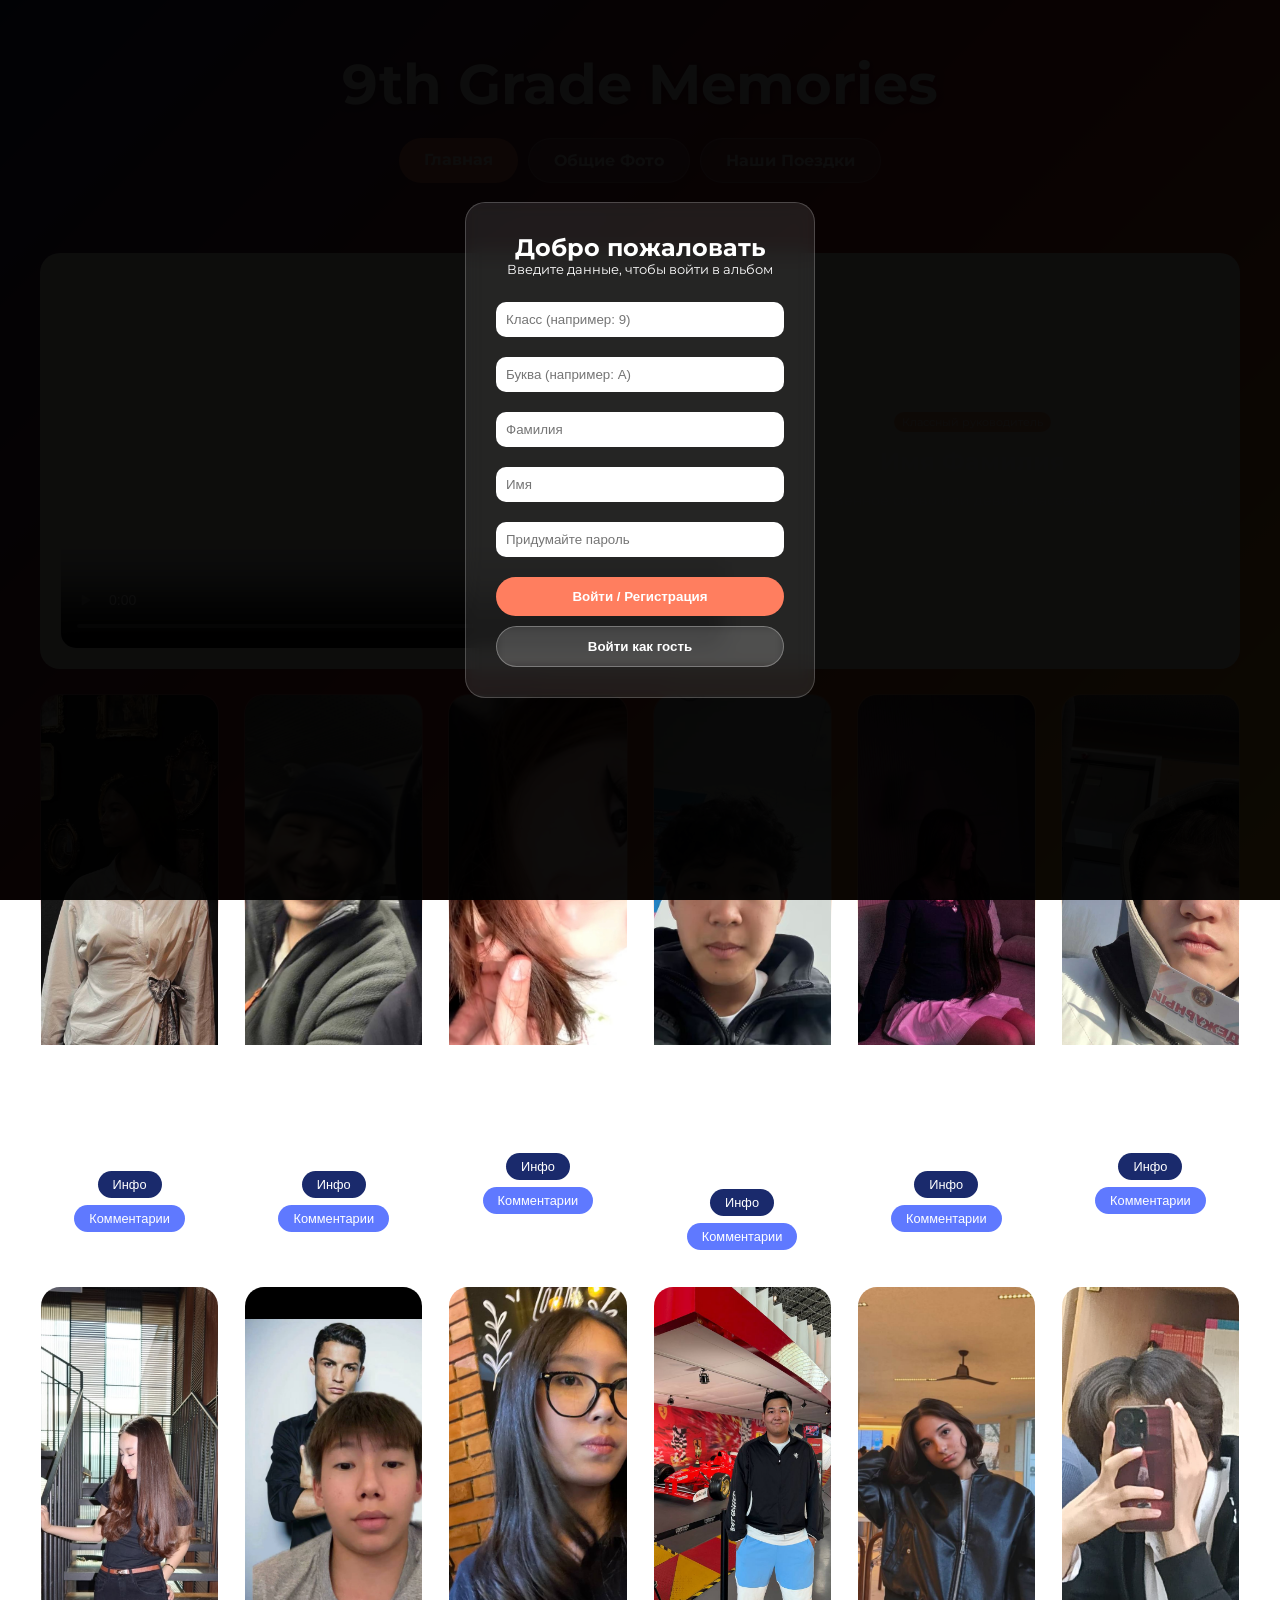
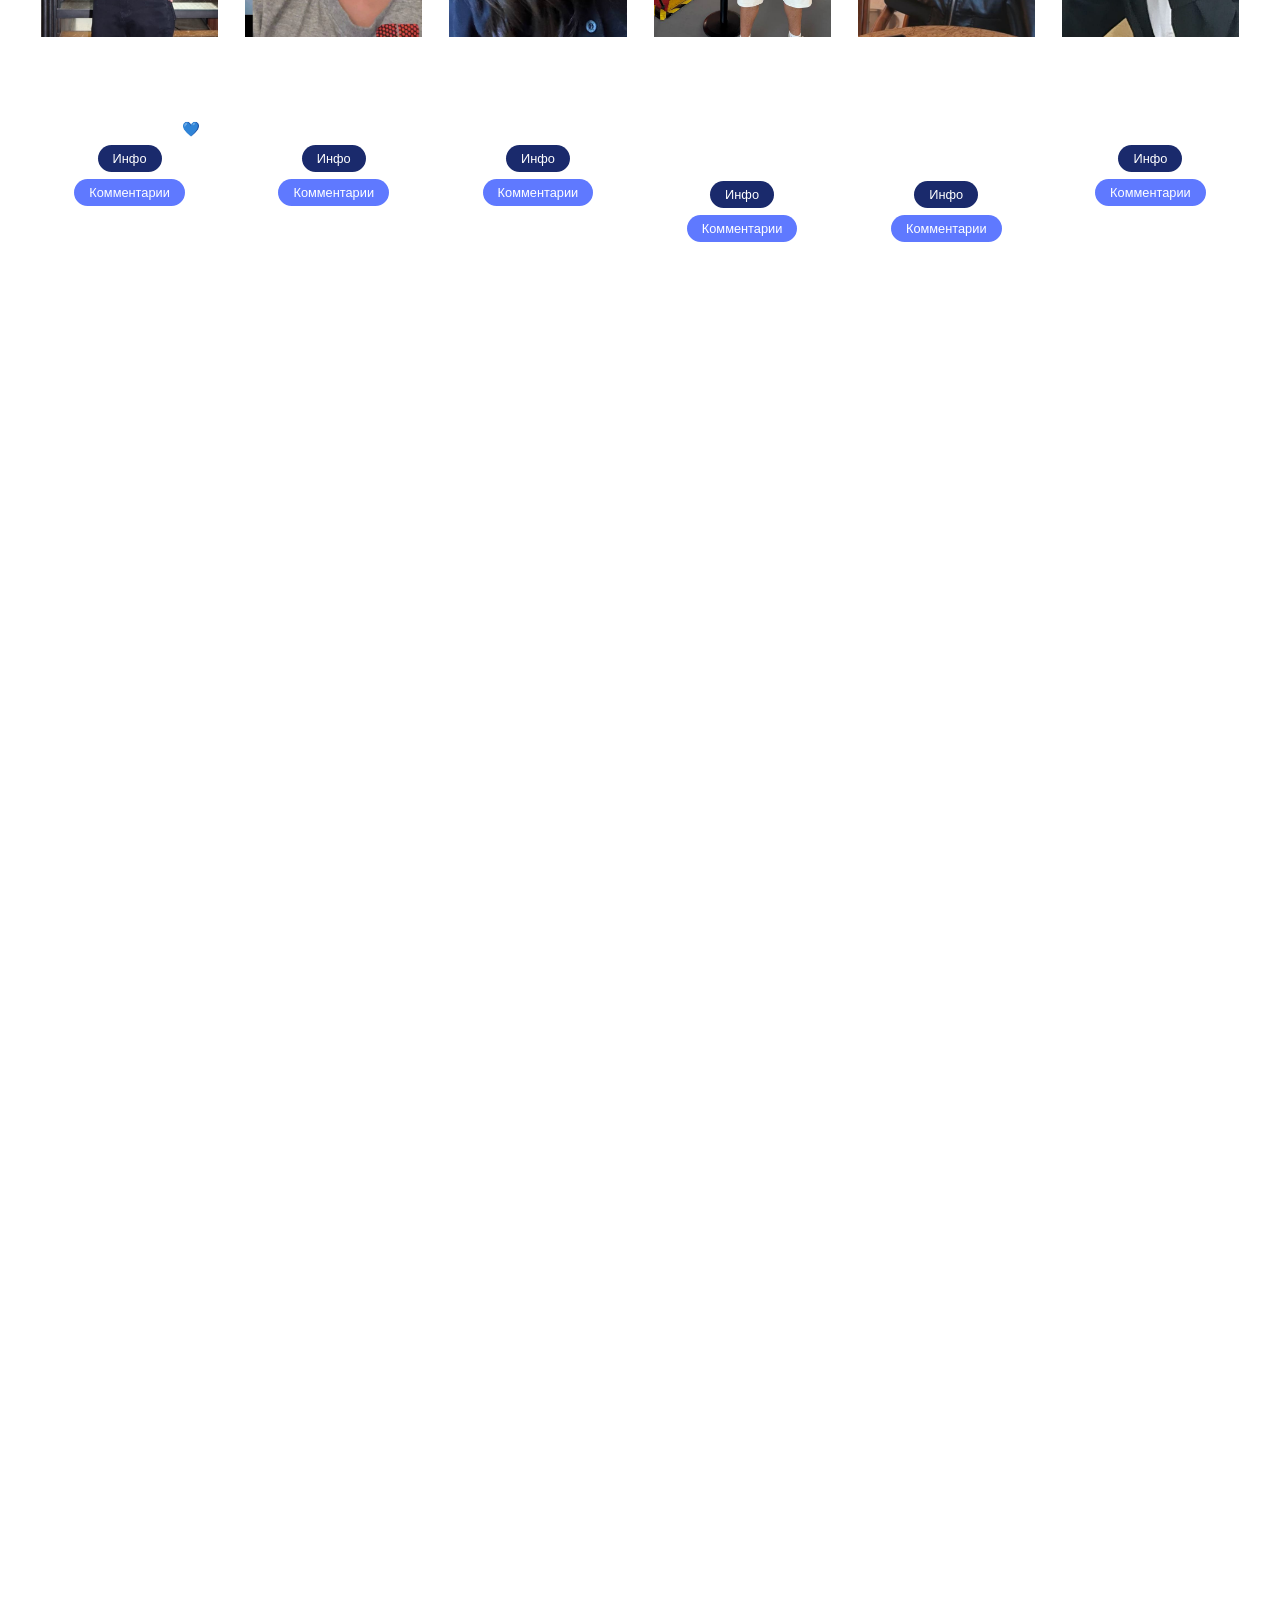
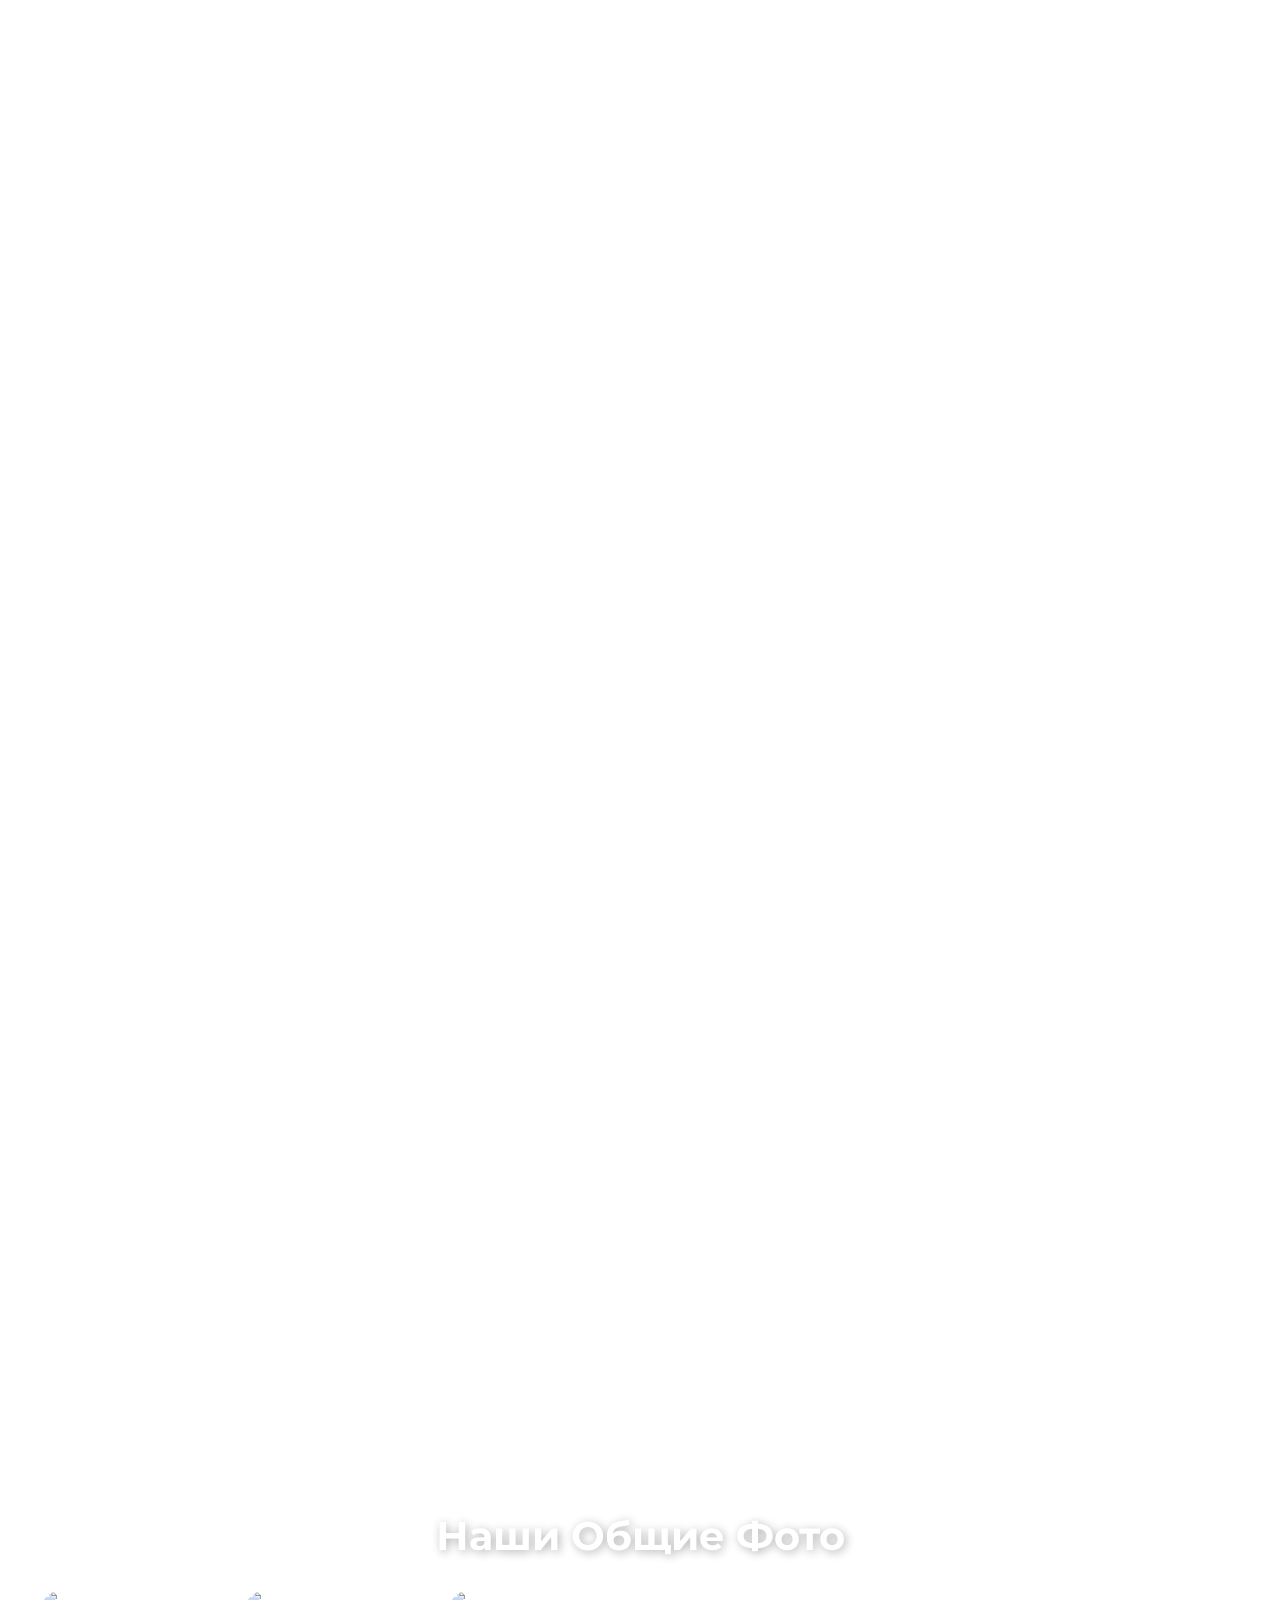
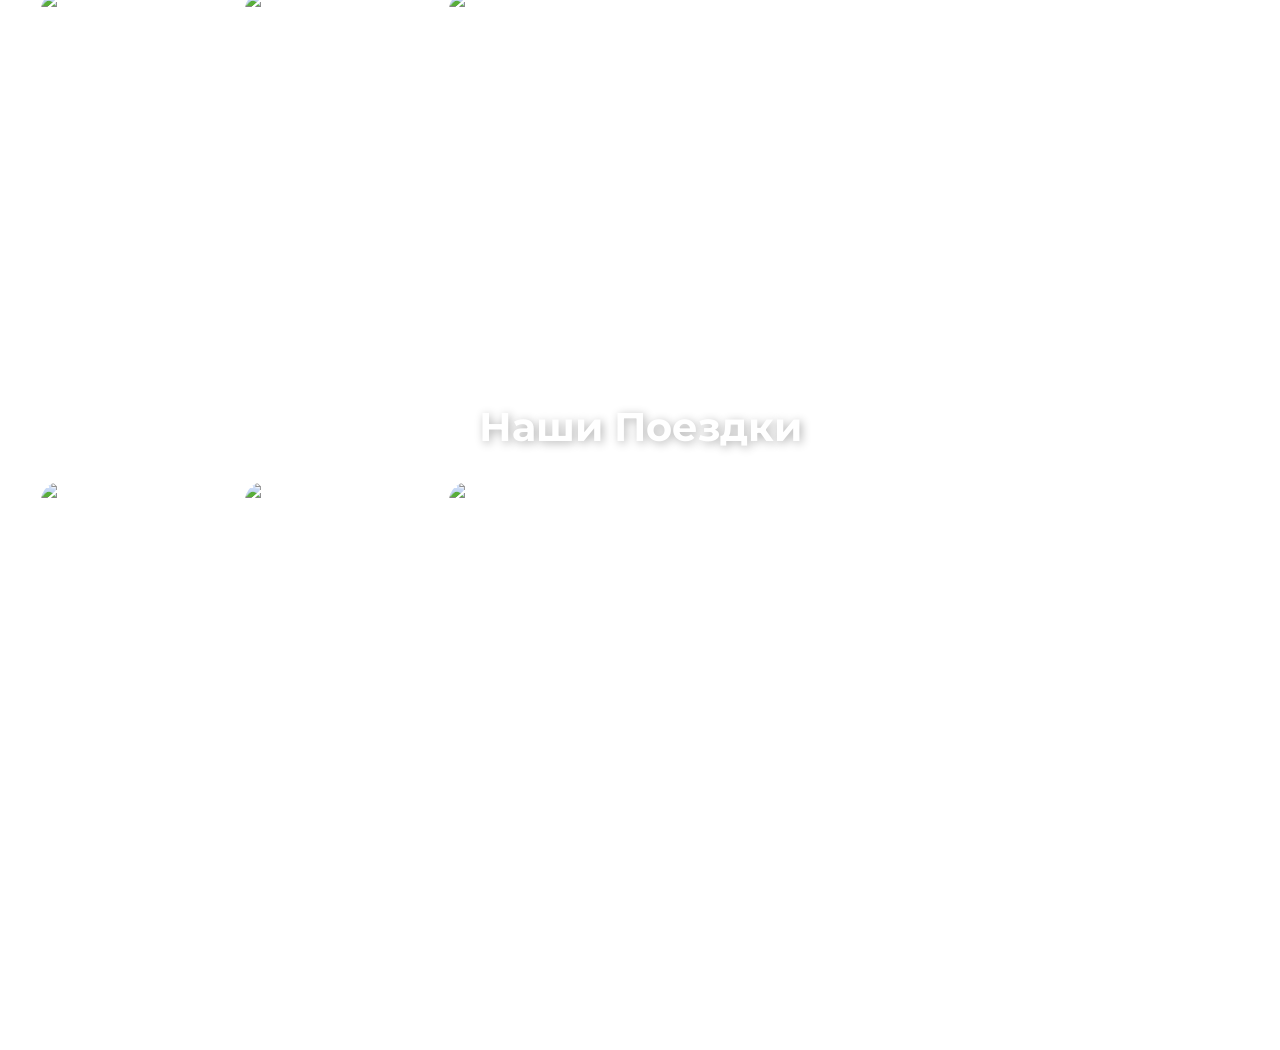
==== index.html @ 353147a9 "ori" ====
<!doctype html>
<html lang="ru">
  <head>
    <meta charset="UTF-8" />
    <meta name="viewport" content="width=device-width, initial-scale=1.0" />
    <title>Наш Любимый Класс</title>
    <link rel="stylesheet" href="style.css" />
    <link
      href="https://fonts.googleapis.com/css2?family=Montserrat:wght@400;700&family=Dancing+Script:wght@700&family=Great+Vibes&family=Pacifico&display=swap"
      rel="stylesheet"
    />
  </head>
  <body>
    <!-- Окно авторизации -->
    <div id="authOverlay" class="auth-overlay">
      <div class="auth-form">
        <h2>Добро пожаловать</h2>
        <p style="font-size: 0.8rem; margin-bottom: 15px">
          Введите данные, чтобы войти в альбом
        </p>
        <input
          type="text"
          id="authClass"
          placeholder="Класс (например: 9)"
          required
        />
        <input
          type="text"
          id="authLetter"
          placeholder="Буква (например: А)"
          required
        />
        <input type="text" id="authLastName" placeholder="Фамилия" required />
        <input type="text" id="authFirstName" placeholder="Имя" required />
        <input
          type="password"
          id="authPass"
          placeholder="Придумайте пароль"
          required
        />
        <button
          id="loginBtn"
          class="btn main-btn"
          style="width: 100%; margin-top: 10px"
        >
          Войти / Регистрация
        </button>
        <button
          id="guestBtn"
          class="btn secondary-btn"
          style="
            width: 100%;
            margin-top: 10px;
            background: rgba(255, 255, 255, 0.1);
          "
        >
          Войти как гость
        </button>
      </div>
    </div>

    <!-- Панель Администратора (скрытая) -->
    <div id="adminPanel" class="admin-panel">
      <h3>Панель Разработчика</h3>
      <hr />
      <div id="adminContent">
        <h4>Пользователи и Пароли:</h4>
        <ul
          id="adminUserList"
          style="font-size: 0.7rem; list-style: none; padding: 0"
        ></ul>
        <h4 style="margin-top: 10px">Все комментарии (авторы):</h4>
        <ul
          id="adminCommentList"
          style="font-size: 0.7rem; list-style: none; padding: 0"
        ></ul>
      </div>
      <button
        onclick="document.getElementById('adminPanel').style.display = 'none'"
        class="card-btn"
      >
        Закрыть
      </button>
    </div>

    <!-- Скрытая кнопка для админа (нажать 5 раз на футер) -->

    <header class="header">
      <h1 class="aesthetic-title">9th Grade Memories</h1>
      <div class="nav-buttons">
        <a href="#" class="btn main-btn">Главная</a>
        <a href="#general-photos" class="btn secondary-btn">Общие Фото</a>
        <a href="#trips" class="btn secondary-btn">Наши Поездки</a>
      </div>
    </header>

    <main class="gallery-container" id="students">
      <div class="card teacher-card">
        <div class="video-container">
          <video controls poster="teacher-placeholder.jpg">
            <source src="your-teacher-video.mp4" type="video/mp4" />
            Ваш браузер не поддерживает видео.
          </video>
        </div>
        <div class="card-info">
          <span class="badge">Классный руководитель</span>
          <h3>Имя Фамилия</h3>
          <p>"Ваше напутственное слово или девиз класса может быть здесь."</p>
        </div>
      </div>

      <div
        class="card student-card"
        data-extra="https://i.pinimg.com/736x/5f/6e/45/5f6e45159a9a7df541d3467caa3f6287.jpg"
        data-character="Belle"
        data-movie="Beauty and the Beast"
      >
        <div class="image-wrapper">
          <img src="./фото/ученик1.jpg" alt="Ученик 1" />
        </div>
        <div class="card-info">
          <h3>Сатыбалдиева Айгерим</h3>
          <p>عسى المكتوب أجمل من المرغوب.</p>
          <button class="card-btn">Инфо</button>
          <button class="card-btn" style="background: #5f79ff">
            Комментарии
          </button>
        </div>
      </div>
      <div
        class="card student-card"
        data-extra="https://wallpaperaccess.com/full/3232189.jpg"
        data-character="Kung Fu Panda"
        data-movie="Kung Fu Panda"
      >
        <div class="image-wrapper">
          <img src="./фото/ученик2.jpg" alt="Ученик 2" />
        </div>
        <div class="card-info">
          <h3>Осмоналиев Тимур</h3>
          <p>Настоящему воину меч не нужен</p>
          <button class="card-btn">Инфо</button>
          <button class="card-btn" style="background: #5f79ff">
            Комментарии
          </button>
        </div>
      </div>
      <div
        class="card student-card"
        data-extra="https://n1s2.hsmedia.ru/42/f7/2f/42f72faf80d57e5f9355fdd2e674146a/728x409_1_8b0dcba77a0348f178e2dd6fceb2cf67@1600x899_0xac120003_3575185271659962140.jpeg"
        data-character="Mulan"
        data-movie="Mulan"
      >
        <div class="image-wrapper">
          <img src="./фото/IMG_3400.PNG" alt="Ученик 3" />
        </div>
        <div class="card-info">
          <h3>Кудайбергенова Медина</h3>
          <p>May we meet again</p>
          <button class="card-btn">Инфо</button>
          <button class="card-btn" style="background: #5f79ff">
            Комментарии
          </button>
        </div>
      </div>
      <div
        class="card student-card"
        data-extra="https://img.goodfon.ru/wallpaper/big/f/ab/multfilm-gorod-geroev.webp"
        data-character="Hiro Hamada"
        data-movie="Big Hero 6"
      >
        <div class="image-wrapper">
          <img src="./фото/ученик4.jpg" alt="Ученик 4" />
        </div>
        <div class="card-info">
          <h3>Майлиев Ибрахим</h3>
          <p>Никогда не ошибается тот, кто ничего не делает.</p>
          <button class="card-btn">Инфо</button>
          <button class="card-btn" style="background: #5f79ff">
            Комментарии
          </button>
        </div>
      </div>
      <!-- <div
        class="card student-card"
        data-extra="./фото/персонаж5.jpg"
        data-character="Belle"
        data-movie="Beauty and the Beast"
      >
        <div class="image-wrapper">
          <img src="./фото/ученик5.jpg" alt="Ученик 5" />
        </div>
        <div class="card-info">
          <h3>Ученик 5</h3>
          <p>Твое описание</p>
          <button class="card-btn">Инфо</button>
        </div>
      </div> -->
      <div
        class="card student-card"
        data-extra="https://tse3.mm.bing.net/th/id/OIP.F70jK6O15RackFKR2pvU5QHaIn?r=0&cb=thfvnext&w=829&h=965&rs=1&pid=ImgDetMain&o=7&rm=3"
        data-character="Jasmine"
        data-movie="Aladdin"
      >
        <div class="image-wrapper">
          <img src="./фото/ученик6.jpg" alt="Ученик 5" />
        </div>
        <div class="card-info">
          <h3>Соодомбаева Нуркыз</h3>
          <p>ОСД, 2 сезон, 5 серия, 35:08</p>
          <button class="card-btn">Инфо</button>
          <button class="card-btn" style="background: #5f79ff">
            Комментарии
          </button>
        </div>
      </div>
      <div
        class="card student-card"
        data-extra="https://cdn.ruwiki.ru/ruwiki/files/thumb/b/b5/%D0%92%D0%B8%D0%BA%D0%B8%D0%BD%D0%B3_%D0%98%D0%BA%D0%BA%D0%B8%D0%BD%D0%B3.webp/640px-%D0%92%D0%B8%D0%BA%D0%B8%D0%BD%D0%B3_%D0%98%D0%BA%D0%BA%D0%B8%D0%BD%D0%B3.webp.png"
        data-character="Hiccup"
        data-movie="How to Train Your Dragon"
      >
        <div class="image-wrapper">
          <img src="./фото/ученик77.jpg" alt="Ученик 6" />
        </div>
        <div class="card-info">
          <h3>Эдильбеков Эдиль</h3>
          <p>ыаллыылар</p>
          <button class="card-btn">Инфо</button>
          <button class="card-btn" style="background: #5f79ff">
            Комментарии
          </button>
        </div>
      </div>
      <div
        class="card student-card"
        data-extra="https://tse3.mm.bing.net/th/id/OIP.JB7XvW_NkbcKOtzmItRqzQHaEK?r=0&cb=thfvnext&rs=1&pid=ImgDetMain&o=7&rm=3"
        data-character="Kim Possible"
        data-movie="Kim Possible"
      >
        <div class="image-wrapper">
          <img src="./фото/ученик8.jpg" alt="Ученик 7" />
        </div>
        <div class="card-info">
          <h3>Болотбекова Бегимай</h3>
          <p>service above self💙</p>
          <button class="card-btn">Инфо</button>
          <button class="card-btn" style="background: #5f79ff">
            Комментарии
          </button>
        </div>
      </div>
      <div
        class="card student-card"
        data-extra="https://i.pinimg.com/originals/a2/4b/34/a24b34bd7445d7b85f878a99b6622b25.jpg"
        data-character="Flynn Rider"
        data-movie="Tangled"
      >
        <div class="image-wrapper">
          <img src="./фото/ученик88.jpg" alt="Ученик 8" />
        </div>
        <div class="card-info">
          <h3>Сегизбеков Амир</h3>
          <p>Твое описание</p>
          <button class="card-btn">Инфо</button>
          <button class="card-btn" style="background: #5f79ff">
            Комментарии
          </button>
        </div>
      </div>
      <div
        class="card student-card"
        data-extra="https://gfx.videobuster.de/archive/v/cnr1hZderVBFXMPb1IMzQPAcz0lMkawqiUyRjA4JTJGaW1hmSUyRmpwZWclMkZh9zC6OGRjZWFipjdjxvPU0f0xYfxjMS5qcGcmcj13qDAw.jpg"
        data-character="Honey Lemon"
        data-movie="Big Hero 6"
      >
        <div class="image-wrapper">
          <img src="./фото/ученик10.jpg" alt="Ученик 9" />
        </div>
        <div class="card-info">
          <h3>Талантбекова Тумар</h3>
          <p>choose peace</p>
          <button class="card-btn">Инфо</button>
          <button class="card-btn" style="background: #5f79ff">
            Комментарии
          </button>
        </div>
      </div>
      <div
        class="card student-card"
        data-extra="https://tse3.mm.bing.net/th/id/OIP.Z_OOoKHB6GF8XE0apYNjAQHaE_?r=0&cb=thfvnext&rs=1&pid=ImgDetMain&o=7&rm=3"
        data-character="Wasabi"
        data-movie="Big Hero 6"
      >
        <div class="image-wrapper">
          <img src="./фото/ученик100.jpg" alt="Ученик 10" />
        </div>
        <div class="card-info">
          <h3>Тазабеков Жоодар</h3>
          <p>if you lose , lose like Max Verstrappen in 2025</p>
          <button class="card-btn">Инфо</button>
          <button class="card-btn" style="background: #5f79ff">
            Комментарии
          </button>
        </div>
      </div>
      <div
        class="card student-card"
        data-extra="https://i.pinimg.com/736x/c2/50/d0/c250d03fd9db27c00c5eae85f9dc8fba.jpg"
        data-character="Go Go Tomago"
        data-movie="Big Hero 6"
      >
        <div class="image-wrapper">
          <img src="./фото/ученик11.jpg" alt="Ученик 11" />
        </div>
        <div class="card-info">
          <h3>Гульбахче Ясмина</h3>
          <p>a negative mind will never give you a positive life</p>
          <button class="card-btn">Инфо</button>
          <button class="card-btn" style="background: #5f79ff">
            Комментарии
          </button>
        </div>
      </div>
      <div
        class="card student-card"
        data-extra="https://i.pinimg.com/236x/24/f0/82/24f0828dffc8a2e4a959ac6f148a7286.jpg"
        data-character="Jim Hawkins"
        data-movie="Treasure Planet"
      >
        <div class="image-wrapper">
          <img src="./фото/ученик12.jpg" alt="Ученик 12" />
        </div>
        <div class="card-info">
          <h3>Рустамбеков Нурсултан</h3>
          <p>#937</p>
          <button class="card-btn">Инфо</button>
          <button class="card-btn" style="background: #5f79ff">
            Комментарии
          </button>
        </div>
      </div>
      <div
        class="card student-card"
        data-extra="https://www.film.ru/sites/default/files/filefield_paths/raya-and-the-last-dragon-social-1.jpg"
        data-character="Raya"
        data-movie="Raya and the Last Dragon"
      >
        <div class="image-wrapper">
          <img src="./фото/ученик13.jpg" alt="Ученик 13" />
        </div>
        <div class="card-info">
          <h3>Кубанычбекова Амира</h3>
          <p>We were born to die</p>
          <button class="card-btn">Инфо</button>
          <button class="card-btn" style="background: #5f79ff">
            Комментарии
          </button>
        </div>
      </div>
      <div
        class="card student-card"
        data-extra="https://thfvnext.bing.com/th/id/OIP.wNc0bzoT00yeZF23K-E1iAHaIx?w=175&h=208&c=7&r=0&o=7&cb=thfvnext&dpr=1.3&pid=1.7&rm=3"
        data-character="Dipper"
        data-movie="Gravity Falls"
      >
        <div class="image-wrapper">
          <img src="./фото/ученик14.jpg" alt="Ученик 14" />
        </div>
        <div class="card-info">
          <h3>Светачев Рауль</h3>
          <p>#936</p>
          <button class="card-btn">Инфо</button>
          <button class="card-btn" style="background: #5f79ff">
            Комментарии
          </button>
        </div>
      </div>
      <div
        class="card student-card"
        data-extra="https://renote.net/files/blobs/proxy/eyJfcmFpbHMiOnsiZGF0YSI6MTE5NDI0MCwicHVyIjoiYmxvYl9pZCJ9fQ==--c718fb1cc6e03df6d5c78fa5df2fea3e2c0a79a0/1632406852.jpg"
        data-character="Alice"
        data-movie="Alice in Wonderland"
      >
        <div class="image-wrapper">
          <img src="./фото/ученик15.jpg" alt="Ученик 15" />
        </div>
        <div class="card-info">
          <h3>Керимова Айбике</h3>
          <p>Sevdiğin insanlara asla yalan söylemе</p>
          <button class="card-btn">Инфо</button>
          <button class="card-btn" style="background: #5f79ff">
            Комментарии
          </button>
        </div>
      </div>
      <div
        class="card student-card"
        data-extra="./фото/иско.jpg"
        data-character="Maui"
        data-movie="Moana"
      >
        <div class="image-wrapper">
          <img src="./фото/ученик16.jpg" alt="Ученик 16" />
        </div>
        <div class="card-info">
          <h3>Кочкоров Исхак</h3>
          <p>Пока со мной мой меч,я точно знаю, что выживу в любой битве</p>
          <button class="card-btn">Инфо</button>
          <button class="card-btn" style="background: #5f79ff">
            Комментарии
          </button>
        </div>
      </div>
      <div
        class="card student-card"
        data-extra="https://i.pinimg.com/736x/b2/f8/2f/b2f82ffefc30fa7da67716655b6a5327.jpg"
        data-character="Violet"
        data-movie="Superheroes families"
      >
        <div class="image-wrapper">
          <img src="./фото/ученик17.jpg" alt="Ученик 17" />
        </div>
        <div class="card-info">
          <h3>Рысбекова Акылай</h3>
          <p>иногда мне кажется что белую полосу в моей жизни кто то вынюхал</p>
          <button class="card-btn">Инфо</button>
          <button class="card-btn" style="background: #5f79ff">
            Комментарии
          </button>
        </div>
      </div>
      <div
        class="card student-card"
        data-extra="https://tse3.mm.bing.net/th/id/OIP.lZqBVRGRUVoLSc6U689ixwHaHa?r=0&cb=thfvnext&rs=1&pid=ImgDetMain&o=7&rm=3"
        data-character="Prince Eric"
        data-movie="The Little Mermaid"
      >
        <div class="image-wrapper">
          <img src="./фото/ученик19.jpg" alt="Ученик 18" />
        </div>
        <div class="card-info">
          <h3>Арсалиев Заур</h3>
          <p>сек</p>
          <button class="card-btn">Инфо</button>
          <button class="card-btn" style="background: #5f79ff">
            Комментарии
          </button>
        </div>
      </div>
      <div
        class="card student-card"
        data-extra="https://tse4.mm.bing.net/th/id/OIP.HYBD72l2PdkUip3RpvoC1QHaEK?r=0&cb=thfvnext&rs=1&pid=ImgDetMain&o=7&rm=3"
        data-character="Pocahontas"
        data-movie="Pocahontas"
      >
        <div class="image-wrapper">
          <img src="./фото/ученик18.jpg" alt="Ученик 19" />
        </div>
        <div class="card-info">
          <h3>Абдылдаева Аделина</h3>
          <p>Эверест на фоне меня это хуйня</p>
          <button class="card-btn">Инфо</button>
          <button class="card-btn" style="background: #5f79ff">
            Комментарии
          </button>
        </div>
      </div>
      <div
        class="card student-card"
        data-extra="https://static1.cbrimages.com/wordpress/wp-content/uploads/spinoff/2015/06/Shang_3.jpg"
        data-character="Li Shang"
        data-movie="Mulan"
      >
        <div class="image-wrapper">
          <img src="./фото/ученик20.jpg" alt="Ученик 20" />
        </div>
        <div class="card-info">
          <h3>Бараканов Арслан</h3>
          <p>Я не искал лёгкий путь — я искал свой.</p>
          <button class="card-btn">Инфо</button>
          <button class="card-btn" style="background: #5f79ff">
            Комментарии
          </button>
        </div>
      </div>
      <div
        class="card student-card"
        data-extra="https://24smi.org/public/media/resize/800x-/2017/12/27/04_m0WGz4U.jpg"
        data-character="Белоснежка"
        data-movie="Белоснежка"
      >
        <div class="image-wrapper">
          <img src="./фото/ученик21.jpg" alt="Ученик 21" />
        </div>
        <div class="card-info">
          <h3>Анарбекова Ырысжан</h3>
          <p>
            всю ценность момента поймешь лишь тогда, когда это станет
            воспоминанием
          </p>
          <button class="card-btn">Инфо</button>
          <button class="card-btn" style="background: #5f79ff">
            Комментарии
          </button>
        </div>
      </div>
      <div
        class="card student-card"
        data-extra="https://womanadvice.ru/sites/default/files/imagecache/width_660/32/viral/5princ_charming.jpg"
        data-character="Prince Charming"
        data-movie="Cinderella"
      >
        <div class="image-wrapper">
          <img src="./фото/ученик22.jpg" alt="Ученик 22" />
        </div>
        <div class="card-info">
          <h3>Абдыкалыков Нурислам</h3>
          <p>39:53</p>
          <button class="card-btn">Инфо</button>
          <button class="card-btn" style="background: #5f79ff">
            Комментарии
          </button>
        </div>
      </div>
      <div
        class="card student-card"
        data-extra="https://family.ru/wp-content/uploads/2021/11/Encanto-disney-01.jpg"
        data-character="Isabela Madrigal"
        data-movie="Encanto"
      >
        <div class="image-wrapper">
          <img src="./фото/ученик23.jpg" alt="Ученик 23" />
        </div>
        <div class="card-info">
          <h3>Жаныбекова Аделья</h3>
          <p>Живи без притворства, люби без зависимости. Drake</p>
          <button class="card-btn">Инфо</button>
          <button class="card-btn" style="background: #5f79ff">
            Комментарии
          </button>
        </div>
      </div>
      <div
        class="card student-card"
        data-extra="./фото/персонаж24.jpg"
        data-character="John Smith"
        data-movie="Pocahontas"
      >
        <div class="image-wrapper">
          <img src="./фото/ученик24.jpg" alt="Ученик 24" />
        </div>
        <div class="card-info">
          <h3>Ученик 24</h3>
          <p>Твое описание</p>
          <button class="card-btn">Инфо</button>
          <button class="card-btn" style="background: #5f79ff">
            Комментарии
          </button>
        </div>
      </div>
      <div
        class="card student-card"
        data-extra="https://pikuco.ru/upload/test_stable/224/224602a706e4daf05a10977ac1b4e9e3.webp"
        data-character="Mavice Drakula"
        data-movie="Hotel Transylvania"
      >
        <div class="image-wrapper">
          <img src="./фото/ученик25.jpg" alt="Ученик 25" />
        </div>
        <div class="card-info">
          <h3>Кылычбекова Самира</h3>
          <p>And in that moment, I swear we were infinite</p>
          <button class="card-btn">Инфо</button>
          <button class="card-btn" style="background: #5f79ff">
            Комментарии
          </button>
        </div>
      </div>
      <div
        class="card student-card"
        data-extra="./фото/персонаж26.jpg"
        data-character="Prince Naveen"
        data-movie="The Princess and the Frog"
      >
        <div class="image-wrapper">
          <img src="./фото/ученик26.jpg" alt="Ученик 26" />
        </div>
        <div class="card-info">
          <h3>Ученик 26</h3>
          <p>Твое описание</p>
          <button class="card-btn">Инфо</button>
          <button class="card-btn" style="background: #5f79ff">
            Комментарии
          </button>
        </div>
      </div>
      <div
        class="card student-card"
        data-extra="https://images-wixmp-ed30a86b8c4ca887773594c2.wixmp.com/f/5618ccac-8ae7-4294-9fcc-6c3921c73655/didxu2z-af6685ac-806f-4c6b-9a9c-025b9ff53f89.png/v1/fill/w_706,h_1132/princess_aurora_by_beautyisbeast_didxu2z-pre.png?token=eyJ0eXAiOiJKV1QiLCJhbGciOiJIUzI1NiJ9.[base64].vOQKyKy3HPlS7lFk8OIdJ_Yb_QbRJs4MQBTDpn7PH_U"
        data-character="Princess Aurora"
        data-movie="Sleeping Beauty"
      >
        <div class="image-wrapper">
          <img src="./фото/ученик27.jpg" alt="Ученик 27" />
        </div>
        <div class="card-info">
          <h3>Асанбекова Айжамал</h3>
          <p>Твое описание</p>
          <button class="card-btn">Инфо</button>
          <button class="card-btn" style="background: #5f79ff">
            Комментарии
          </button>
        </div>
      </div>
      <div
        class="card student-card"
        data-extra="./фото/персонаж28.jpg"
        data-character="Jasmine"
        data-movie="Aladdin"
      >
        <div class="image-wrapper">
          <img src="./фото/ученик28.jpg" alt="Ученик 28" />
        </div>
        <div class="card-info">
          <h3>Ученик 28</h3>
          <p>Твое описание</p>
          <button class="card-btn">Инфо</button>
          <button class="card-btn" style="background: #5f79ff">
            Комментарии
          </button>
        </div>
      </div>
      <div
        class="card student-card"
        data-extra="./фото/персонаж29.jpg"
        data-character="Ariel"
        data-movie="The Little Mermaid"
      >
        <div class="image-wrapper">
          <img src="./фото/ученик29.jpg" alt="Ученик 29" />
        </div>
        <div class="card-info">
          <h3>Ученик 29</h3>
          <p>Твое описание</p>
          <button class="card-btn">Инфо</button>
        </div>
      </div>
      <div
        class="card student-card"
        data-extra="./фото/персонаж30.jpg"
        data-character="Prince Eric"
        data-movie="The Little Mermaid"
      >
        <div class="image-wrapper">
          <img src="./фото/ученик30.jpg" alt="Ученик 30" />
        </div>
        <div class="card-info">
          <h3>Ученик 30</h3>
          <p>Твое описание</p>
          <button class="card-btn">Инфо</button>
        </div>
      </div>
      <div
        class="card student-card"
        data-extra="./фото/персонаж31.jpg"
        data-character="Lilo"
        data-movie="Lilo & Stitch"
      >
        <div class="image-wrapper">
          <img src="./фото/ученик31.jpg" alt="Ученик 31" />
        </div>
        <div class="card-info">
          <h3>Ученик 31</h3>
          <p>Твое описание</p>
          <button class="card-btn">Инфо</button>
        </div>
      </div>
      <div
        class="card student-card"
        data-extra="./фото/персонаж32.jpg"
        data-character="Stitch"
        data-movie="Lilo & Stitch"
      >
        <div class="image-wrapper">
          <img src="./фото/ученик32.jpg" alt="Ученик 32" />
        </div>
        <div class="card-info">
          <h3>Ученик 32</h3>
          <p>Твое описание</p>
          <button class="card-btn">Инфо</button>
        </div>
      </div>
      <div
        class="card student-card"
        data-extra="./фото/персонаж33.jpg"
        data-character="Woody"
        data-movie="Toy Story"
      >
        <div class="image-wrapper">
          <img src="./фото/ученик33.jpg" alt="Ученик 33" />
        </div>
        <div class="card-info">
          <h3>Ученик 33</h3>
          <p>Твое описание</p>
          <button class="card-btn">Инфо</button>
        </div>
      </div>
      <div
        class="card student-card"
        data-extra="./фото/персонаж34.jpg"
        data-character="Buzz Lightyear"
        data-movie="Toy Story"
      >
        <div class="image-wrapper">
          <img src="./фото/ученик34.jpg" alt="Ученик 34" />
        </div>
        <div class="card-info">
          <h3>Ученик 34</h3>
          <p>Твое описание</p>
          <button class="card-btn">Инфо</button>
        </div>
      </div>
      <div
        class="card student-card"
        data-extra="./фото/персонаж35.jpg"
        data-character="Jessie"
        data-movie="Toy Story"
      >
        <div class="image-wrapper">
          <img src="photo35.jpg" alt="Ученик 35" />
        </div>
        <div class="card-info">
          <h3>Ученик 35</h3>
          <p>Твое описание</p>
          <button class="card-btn">Инфо</button>
        </div>
      </div>
      <div
        class="card student-card"
        data-extra="./фото/персонаж36.jpg"
        data-character="Mike Wazowski"
        data-movie="Monsters, Inc."
      >
        <div class="image-wrapper">
          <img src="photo36.jpg" alt="Ученик 36" />
        </div>
        <div class="card-info">
          <h3>Ученик 36</h3>
          <p>Твое описание</p>
          <button class="card-btn">Инфо</button>
        </div>
      </div>
      <div
        class="card student-card"
        data-extra="./фото/персонаж37.jpg"
        data-character="Sully"
        data-movie="Monsters, Inc."
      >
        <div class="image-wrapper">
          <img src="photo37.jpg" alt="Ученик 37" />
        </div>
        <div class="card-info">
          <h3>Ученик 37</h3>
          <p>Твое описание</p>
          <button class="card-btn">Инфо</button>
        </div>
      </div>
      <div
        class="card student-card"
        data-extra="./фото/персонаж38.jpg"
        data-character="Boo"
        data-movie="Monsters, Inc."
      >
        <div class="image-wrapper">
          <img src="photo38.jpg" alt="Ученик 38" />
        </div>
        <div class="card-info">
          <h3>Ученик 38</h3>
          <p>Твое описание</p>
          <button class="card-btn">Инфо</button>
        </div>
      </div>
      <div
        class="card student-card"
        data-extra="./фото/персонаж39.jpg"
        data-character="Lightning McQueen"
        data-movie="Cars"
      >
        <div class="image-wrapper">
          <img src="photo39.jpg" alt="Ученик 39" />
        </div>
        <div class="card-info">
          <h3>Ученик 39</h3>
          <p>Твое описание</p>
          <button class="card-btn">Инфо</button>
        </div>
      </div>
      <div
        class="card student-card"
        data-extra="./фото/персонаж40.jpg"
        data-character="Mater"
        data-movie="Cars"
      >
        <div class="image-wrapper">
          <img src="photo40.jpg" alt="Ученик 40" />
        </div>
        <div class="card-info">
          <h3>Ученик 40</h3>
          <p>Твое описание</p>
          <button class="card-btn">Инфо</button>
        </div>
      </div>
      <div
        class="card student-card"
        data-extra="./фото/персонаж41.jpg"
        data-character="Joy"
        data-movie="Inside Out"
      >
        <div class="image-wrapper">
          <img src="photo41.jpg" alt="Ученик 41" />
        </div>
        <div class="card-info">
          <h3>Ученик 41</h3>
          <p>Твое описание</p>
          <button class="card-btn">Инфо</button>
        </div>
      </div>
      <div
        class="card student-card"
        data-extra="./фото/персонаж42.jpg"
        data-character="Sadness"
        data-movie="Inside Out"
      >
        <div class="image-wrapper">
          <img src="photo42.jpg" alt="Ученик 42" />
        </div>
        <div class="card-info">
          <h3>Ученик 42</h3>
          <p>Твое описание</p>
          <button class="card-btn">Инфо</button>
        </div>
      </div>
    </main>

    <!-- НОВЫЙ РАЗДЕЛ: ОБЩИЕ ФОТО -->
    <h2 class="section-title" id="general-photos">Наши Общие Фото</h2>
    <div class="gallery-container">
      <div class="card">
        <div class="image-wrapper">
          <img src="all1.jpg" alt="Общее фото 1" />
        </div>
      </div>
      <div class="card">
        <div class="image-wrapper">
          <img src="all2.jpg" alt="Общее фото 2" />
        </div>
      </div>
      <div class="card">
        <div class="image-wrapper">
          <img src="all3.jpg" alt="Общее фото 3" />
        </div>
      </div>
    </div>

    <!-- НОВЫЙ РАЗДЕЛ: ПОЕЗДКИ -->
    <h2 class="section-title" id="trips">Наши Поездки</h2>
    <div class="gallery-container">
      <div class="card">
        <div class="image-wrapper"><img src="trip1.jpg" alt="Поездка 1" /></div>
        <div class="card-info"><h3>Экскурсия в горы</h3></div>
      </div>
      <div class="card">
        <div class="image-wrapper"><img src="trip2.jpg" alt="Поездка 2" /></div>
        <div class="card-info"><h3>Поход в музей</h3></div>
      </div>
      <div class="card">
        <div class="image-wrapper"><img src="trip3.jpg" alt="Поездка 3" /></div>
        <div class="card-info"><h3>Выпускной вечер</h3></div>
      </div>
    </div>

    <footer class="footer">
      <p>&copy; 2026 Наш Любимый Класс. Сделано с любовью.</p>
    </footer>

    <div id="imageModal" class="modal">
      <img class="modal-content" id="fullImage" />
    </div>

    <!-- Модальное окно для информации -->
    <div id="infoModal" class="modal">
      <div class="modal-info-content">
        <div class="modal-images-row">
          <div class="info-card-wrap">
            <img id="infoMainImg" class="modal-info-img" src="" alt="Ученик" />
            <!-- Удалили дубликат ID infoName здесь -->
            <h2
              id="infoTitleName"
              style="margin: 20px 0 10px; font-size: 1.5rem"
            ></h2>
            <div class="polaroid-caption">
              <h2 id="infoName" class="handwritten-name"></h2>
            </div>
          </div>
          <div class="info-card-wrap" id="charCardWrap">
            <img
              id="infoExtraImg"
              class="modal-info-img"
              src=""
              alt="Персонаж"
            />
            <h3 id="infoCharName" style="margin-top: 15px"></h3>
            <p
              id="infoMovie"
              style="
                opacity: 0.8;
                text-transform: uppercase;
                font-size: 0.8rem;
                letter-spacing: 1px;
              "
            ></p>
          </div>
        </div>

        <!-- Секция комментариев -->
        <div class="comments-section">
          <h4>Обсуждение</h4>
          <div
            id="commentsContainer"
            style="max-height: 200px; overflow-y: auto; margin: 10px 0"
          ></div>
          <div style="display: flex; gap: 10px">
            <input
              type="text"
              id="newCommentInput"
              placeholder="Написать анонимно..."
              style="flex: 1; padding: 8px; border-radius: 10px; border: none"
            />
            <button
              id="sendCommentBtn"
              class="btn main-btn"
              style="padding: 5px 15px"
            >
              📨
            </button>
          </div>
        </div>

        <!-- Секция личных фото (только для владельца карточки) -->
        <div
          id="personalPhotosSection"
          class="photo-upload-zone"
          style="display: none"
        >
          <h4>Твои школьные фото (макс. 50)</h4>
          <p style="font-size: 0.7rem; opacity: 0.7">
            На фото должно быть несколько человек!
          </p>
          <input
            type="file"
            id="photoUploadInput"
            accept="image/*"
            multiple
            style="margin-top: 10px"
          />
          <div id="userPhotosGrid" class="user-photos-grid"></div>
        </div>
      </div>
    </div>

    <script>
      // --- ЛОГИКА АВТОРИЗАЦИИ И ДАННЫХ ---
      let currentUser = null;
      let allUsers = JSON.parse(localStorage.getItem("school_users")) || [];
      let allComments =
        JSON.parse(localStorage.getItem("school_comments")) || [];

      // Загружаем всех зарегистрированных пользователей при старте
      function loadRegisteredUsers() {
        allUsers.forEach((user) => {
          // Проверяем, нет ли уже такой карточки в HTML
          const cards = document.querySelectorAll(".student-card h3");
          let exists = false;
          cards.forEach((h3) => {
            if (
              h3.innerText.toLowerCase().includes(user.lastName.toLowerCase())
            )
              exists = true;
          });

          if (!exists) {
            renderNewCard(user);
          }
        });
      }

      // Вызываем загрузку сразу
      window.addEventListener("DOMContentLoaded", () => {
        loadRegisteredUsers();
        document.querySelectorAll(".card-btn").forEach(attachBtnEvent);
        updateCommentBadges(); // Обновляем кружки при загрузке
      });

      const authOverlay = document.getElementById("authOverlay");
      const loginBtn = document.getElementById("loginBtn");

      loginBtn.addEventListener("click", () => {
        const userData = {
          class: document.getElementById("authClass").value,
          letter: document.getElementById("authLetter").value,
          lastName: document.getElementById("authLastName").value,
          firstName: document.getElementById("authFirstName").value,
          pass: document.getElementById("authPass").value,
        };

        if (!userData.lastName || !userData.firstName || !userData.pass)
          return alert("Заполните все поля");

        // Проверяем, существует ли пользователь
        let user = allUsers.find(
          (u) =>
            u.lastName === userData.lastName &&
            u.firstName === userData.firstName,
        );

        if (user) {
          if (user.pass !== userData.pass)
            return alert("Неверный пароль для этого имени!");
          currentUser = user;
        } else {
          // Регистрация нового
          currentUser = userData;
          allUsers.push(userData);
          localStorage.setItem("school_users", JSON.stringify(allUsers));

          // Проверяем, есть ли уже карточка на странице
          checkAndCreateCard(userData);
        }

        authOverlay.style.display = "none";
        alert(`Привет, ${currentUser.firstName}!`);
      });

      const guestBtn = document.getElementById("guestBtn");
      guestBtn.addEventListener("click", () => {
        const userData = {
          class: document.getElementById("authClass").value,
          letter: document.getElementById("authLetter").value,
          lastName: document.getElementById("authLastName").value,
          firstName: document.getElementById("authFirstName").value,
          isGuest: true,
        };

        if (!userData.lastName || !userData.firstName) {
          return alert("Для входа как гость введите Имя и Фамилию");
        }

        currentUser = userData;
        authOverlay.style.display = "none";
        alert(
          `Вы вошли как гость: ${currentUser.firstName}. Просмотр разрешен.`,
        );
      });

      function renderNewCard(user) {
        const container = document.getElementById("students");
        const newCard = document.createElement("div");
        newCard.className = "card student-card";
        newCard.innerHTML = `
          <div class="image-wrapper"><img src="teacher-placeholder.jpg" alt="Ученик"></div>
          <div class="card-info">
            <h3>${user.lastName} ${user.firstName}</h3>
            <p>Ученик ${user.class}-${user.letter}</p>
            <button class="card-btn">Инфо</button>
            <div class="comment-btn-wrapper">
              <button class="card-btn" style="background: #5f79ff;">Комментарии</button>
              <div class="comment-count-badge">0</div>
            </div>
          </div>
        `;
        container.appendChild(newCard);
        attachBtnEvent(newCard.querySelector(".card-btn"));

        // Запускаем анимацию появления для новой карточки
        newCard.style.opacity = "1";
        newCard.style.transform = "translateY(0)";
        updateCommentBadges();
      }

      const observerOptions = { threshold: 0.1 };
      const observer = new IntersectionObserver((entries) => {
        entries.forEach((entry) => {
          if (entry.isIntersecting) {
            entry.target.style.opacity = "1";
            entry.target.style.transform = "translateY(0)";
          }
        });
      }, observerOptions);

      document.querySelectorAll(".card").forEach((card) => {
        card.style.opacity = "0";
        card.style.transform = "translateY(50px)";
        card.style.transition = "all 0.6s ease-out";
        observer.observe(card);
      });

      const modal = document.getElementById("imageModal");
      const fullImg = document.getElementById("fullImage");

      document.querySelectorAll(".image-wrapper img").forEach((img) => {
        img.addEventListener("click", () => {
          modal.style.display = "flex";
          fullImg.src = img.src;
          document.body.classList.add("no-scroll");
        });
      });

      modal.addEventListener("click", () => {
        modal.style.display = "none";
        document.body.classList.remove("no-scroll");
      });

      const infoModal = document.getElementById("infoModal");
      const infoName = document.getElementById("infoName");
      const infoMainImg = document.getElementById("infoMainImg");
      const infoExtraImg = document.getElementById("infoExtraImg");
      const infoCharName = document.getElementById("infoCharName");
      const infoMovie = document.getElementById("infoMovie");
      const charCardWrap = document.getElementById("charCardWrap");
      const commentsContainer = document.getElementById("commentsContainer");
      const personalPhotosSection = document.getElementById(
        "personalPhotosSection",
      );

      function attachBtnEvent(btn) {
        btn.addEventListener("click", (e) => {
          e.stopPropagation();
          const card = btn.closest(".card");
          const name = card.querySelector("h3").innerText;

          const description = card.querySelector("p").innerText;
          const mainSrc = card.querySelector("img").src;
          const extraSrc = card.getAttribute("data-extra");
          const charName = card.getAttribute("data-character") || "Character";
          const movieTitle = card.getAttribute("data-movie") || "Movie Title";

          infoName.innerText = name;
          if (document.getElementById("infoTitleName")) {
            document.getElementById("infoTitleName").innerText = name;
          }
          infoCharName.innerText = charName;
          infoMovie.innerText = movieTitle;
          infoMainImg.src = mainSrc;

          if (extraSrc) {
            infoExtraImg.src = extraSrc;
            charCardWrap.style.display = "flex";
          } else {
            charCardWrap.style.display = "none";
          }

          infoModal.style.display = "flex";
          document.body.classList.add("no-scroll");
          loadComments(name);

          // Показываем раздел загрузки фото, только если это карточка текущего пользователя
          if (
            currentUser &&
            !currentUser.isGuest &&
            name.toLowerCase().includes(currentUser.lastName.toLowerCase())
          ) {
            personalPhotosSection.style.display = "block";
            loadUserPhotos();
          } else {
            personalPhotosSection.style.display = "none";
          }
        });
      }

      // Функция обновления оранжевых кружков (как в WhatsApp)
      function updateCommentBadges() {
        const latestComments =
          JSON.parse(localStorage.getItem("school_comments")) || [];
        const cards = document.querySelectorAll(".student-card");

        cards.forEach((card) => {
          const name = card.querySelector("h3").innerText;
          const count = latestComments.filter((c) => c.target === name).length;

          // Ищем кнопку комментариев в этой карточке
          const buttons = card.querySelectorAll(".card-btn");
          let commBtn = null;
          buttons.forEach((b) => {
            if (b.innerText.includes("Комментарии")) commBtn = b;
          });

          if (commBtn) {
            // Оборачиваем кнопку в wrapper, если её там еще нет
            if (
              !commBtn.parentElement.classList.contains("comment-btn-wrapper")
            ) {
              const wrapper = document.createElement("div");
              wrapper.className = "comment-btn-wrapper";
              commBtn.parentNode.insertBefore(wrapper, commBtn);
              wrapper.appendChild(commBtn);

              const badge = document.createElement("div");
              badge.className = "comment-count-badge";
              wrapper.appendChild(badge);
            }

            const badge = commBtn.parentElement.querySelector(
              ".comment-count-badge",
            );
            if (count > 0) {
              badge.innerText = count;
              badge.style.display = "flex";
            } else {
              badge.style.display = "none";
            }
          }
        });
      }

      // --- ЛОГИКА КОММЕНТАРИЕВ ---
      function loadComments(targetName) {
        commentsContainer.innerHTML = "";
        // Всегда берем свежие данные из localStorage для синхронизации
        const latestComments =
          JSON.parse(localStorage.getItem("school_comments")) || [];
        const filtered = latestComments.filter((c) => c.target === targetName);
        filtered.forEach((c) => {
          const div = document.createElement("div");
          div.className = "comment-item";
          div.innerHTML = `<div class="comment-author">Анонимно</div><div>${c.text}</div>`;
          commentsContainer.appendChild(div);
        });
      }

      document
        .getElementById("sendCommentBtn")
        .addEventListener("click", () => {
          const text = document.getElementById("newCommentInput").value;
          const targetName = document.getElementById("infoName").innerText;
          if (!text) return;

          const newComment = {
            target: targetName,
            text: text,
            authorReal: `${currentUser.lastName} ${currentUser.firstName}`, // Видит только дев
            date: new Date().toLocaleString(),
          };

          allComments.push(newComment);
          localStorage.setItem("school_comments", JSON.stringify(allComments));
          document.getElementById("newCommentInput").value = "";
          loadComments(targetName);
          updateCommentBadges(); // Сразу обновляем кружок после отправки
        });

      // --- ЛОГИКА ФОТО ---
      function loadUserPhotos() {
        const grid = document.getElementById("userPhotosGrid");
        grid.innerHTML = "";
        const photos =
          JSON.parse(localStorage.getItem(`photos_${currentUser.lastName}`)) ||
          [];
        photos.forEach((src) => {
          const img = document.createElement("img");
          img.src = src;
          grid.appendChild(img);
        });
      }

      document
        .getElementById("photoUploadInput")
        .addEventListener("change", function (e) {
          const files = e.target.files;
          if (files.length > 50) return alert("Максимум 50 фото");

          let photos =
            JSON.parse(
              localStorage.getItem(`photos_${currentUser.lastName}`),
            ) || [];

          Array.from(files).forEach((file) => {
            const reader = new FileReader();
            reader.onload = (event) => {
              if (photos.length < 50) {
                photos.push(event.target.result);
                localStorage.setItem(
                  `photos_${currentUser.lastName}`,
                  JSON.stringify(photos),
                );
                loadUserPhotos();
              }
            };
            reader.readAsDataURL(file);
          });
        });

      // --- СЕКРЕТ АДМИНА ---
      let clickCount = 0;
      document.querySelector(".footer").addEventListener("click", () => {
        clickCount++;
        if (clickCount === 5) {
          const pass = prompt("Введите пароль разработчика:");
          if (pass === "ADMIN123") {
            // Твой секретный пароль
            document.getElementById("adminPanel").style.display = "block";
            updateAdminPanel();
          }
          clickCount = 0;
        }
      });

      function updateAdminPanel() {
        const userList = document.getElementById("adminUserList");
        userList.innerHTML = allUsers
          .map((u) => `<li>👤 ${u.lastName} ${u.firstName} | 🔑 ${u.pass}</li>`)
          .join("");

        const commList = document.getElementById("adminCommentList");
        commList.innerHTML = allComments
          .map((c) => `<li>🆔 ${c.authorReal}: "${c.text}"</li>`)
          .join("");
      }

      // Закрытие модального окна при клике на темный фон
      infoModal.addEventListener("click", (e) => {
        if (e.target === infoModal) {
          infoModal.style.display = "none";
          document.body.classList.remove("no-scroll");
        }
      });
      // Чтобы окно не закрывалось при клике внутри самой карточки
      document
        .querySelector(".modal-info-content")
        .addEventListener("click", (e) => {
          e.stopPropagation();
        });

      document.addEventListener("click", (e) => {
        const indicator = document.createElement("div");
        indicator.className = "click-indicator";
        indicator.style.left = `${e.pageX}px`;
        indicator.style.top = `${e.pageY}px`;
        document.body.appendChild(indicator);

        setTimeout(() => {
          indicator.remove();
        }, 600);
      });
    </script>
  </body>
</html>
---- style.css ----
/* Общие настройки */
* {
  margin: 0;
  padding: 0;
  box-sizing: border-box;
}

/* Импорт шрифтов */
@import url("https://fonts.googleapis.com/css2?family=Dancing+Script:wght@700&family=Great+Vibes&family=Pacifico&display=swap");

body {
  font-family: "Montserrat", sans-serif;
  background: linear-gradient(135deg, #1a2a6c 0%, #b21f1f 50%, #fdbb2d 100%);
  background-attachment: fixed;
  color: #fff;
  min-height: 100vh;
  padding: 10px;
  scroll-behavior: smooth;
}

/* Класс для блокировки скролла */
.no-scroll {
  overflow: hidden;
}

/* Шапка */
.header {
  text-align: center;
  padding: 40px 0;
}

.aesthetic-title {
  font-size: clamp(2rem, 8vw, 3.5rem);
  font-weight: 700;
  margin-bottom: 20px;
  text-shadow: 2px 2px 10px rgba(0, 0, 0, 0.3);
  padding: 0 10px;
}

.nav-buttons {
  display: flex;
  justify-content: center;
  gap: 10px;
  flex-wrap: wrap;
  margin-bottom: 30px;
  padding: 0 15px;
}

/* Кнопки */
.btn {
  padding: 12px 25px;
  border: none;
  border-radius: 25px;
  cursor: pointer;
  font-weight: bold;
  text-decoration: none;
  display: inline-block;
  transition:
    transform 0.3s,
    box-shadow 0.3s;
}

.main-btn {
  background: #ff7e5f;
  color: white;
}

.secondary-btn {
  background: rgba(255, 255, 255, 0.2);
  color: white;
  backdrop-filter: blur(5px);
  border: 1px solid rgba(255, 255, 255, 0.3);
}

.btn:hover {
  transform: translateY(-5px);
  box-shadow: 0 5px 15px rgba(0, 0, 0, 0.3);
}

/* Сетка карточек */
.gallery-container {
  display: grid;
  grid-template-columns: repeat(auto-fill, minmax(160px, 1fr));
  gap: 25px;
  max-width: 1200px;
  margin: 0 auto;
}

/* Общий стиль карточки */
.card {
  background: rgba(255, 255, 255, 0.1);
  backdrop-filter: blur(10px);
  border-radius: 20px;
  border: 1px solid rgba(255, 255, 255, 0.2);
  overflow: hidden;
  transition: all 0.4s ease;
  display: flex;
  flex-direction: column;
}

.card:hover {
  transform: scale(1.05);
  background: rgba(255, 255, 255, 0.2);
  box-shadow: 0 15px 35px rgba(0, 0, 0, 0.5);
}

@media (max-width: 600px) {
  .gallery-container {
    grid-template-columns: 1fr 1fr;
    gap: 10px;
  }
  .card {
    border-radius: 12px;
  }
}

/* Специальная карточка учителя */
.teacher-card {
  grid-column: 1 / -1; /* Растягиваем на всю ширину для акцента */
  flex-direction: row;
  align-items: center;
  background: #fffef0;
  padding: 20px;
  transform: rotate(0deg) !important;
}

@media (max-width: 768px) {
  .teacher-card {
    flex-direction: column;
    padding: 15px;
  }
  .video-container {
    max-width: 100%;
  }
}

.video-container {
  flex: 1;
  width: 100%;
  border-radius: 15px;
  overflow: hidden;
  aspect-ratio: 16 / 9;
}

.video-container video {
  width: 100%;
  height: 100%;
  object-fit: cover;
}

/* Фото учеников */
.image-wrapper {
  height: 350px;
  overflow: hidden;
}

@media (max-width: 600px) {
  .image-wrapper {
    height: 200px;
  }
}

.image-wrapper img {
  width: 100%;
  height: 100%;
  object-fit: cover;
  transition: transform 0.5s;
  cursor: zoom-in;
}

.card:hover .image-wrapper img {
  transform: scale(1.05);
}

/* Шрифты в карточках */
.card-info h3 {
  font-size: clamp(1rem, 4vw, 1.5rem);
  margin-bottom: 10px;
  color: #fff;
}

.card-info p {
  font-size: clamp(0.7rem, 3vw, 0.9rem);
  opacity: 0.9;
  padding: 0 5px;
}

/* Заголовки новых разделов */
.section-title {
  text-align: center;
  margin: 60px 0 30px;
  font-size: clamp(1.8rem, 6vw, 2.5rem);
  text-shadow: 2px 2px 10px rgba(0, 0, 0, 0.3);
}

/* Инфо внутри карточки */
.card-info {
  padding: 10px 0;
  text-align: center;
  display: flex;
  flex-direction: column;
  align-items: center;
  gap: 5px;
}

.badge {
  background: #feb47b;
  padding: 3px 8px;
  border-radius: 15px;
  font-size: 0.7rem;
  margin-bottom: 10px;
  display: inline-block;
}

.card-btn {
  margin-top: 2px;
  background: #1a2a6c;
  border: none;
  color: #fff;
  padding: 6px 15px;
  font-size: 0.8rem;
  border-radius: 20px;
  cursor: pointer;
  transition: 0.3s;
}

/* Контейнер для кнопки с уведомлением */
.comment-btn-wrapper {
  position: relative;
  display: inline-block;
}

/* Оранжевый кружок (как в WhatsApp) */
.comment-count-badge {
  position: absolute;
  top: -8px;
  right: -8px;
  background: #ff7e5f; /* Тот самый оранжевый */
  color: white;
  font-size: 0.65rem;
  font-weight: bold;
  min-width: 18px;
  height: 18px;
  border-radius: 50%;
  display: none; /* Скрыт, если 0 сообщений */
  justify-content: center;
  align-items: center;
  border: 2px solid #fff;
  box-shadow: 0 2px 5px rgba(0,0,0,0.2);
  pointer-events: none;
  z-index: 5;
}

.card-btn:hover {
  background: #c5a059;
  color: #fff;
}

.footer {
  text-align: center;
  padding: 50px;
  opacity: 0.8;
}

/* Модальное окно (Lightbox) */
.modal {
  display: none;
  position: fixed;
  z-index: 2000;
  top: 0;
  left: 0;
  width: 100%;
  height: 100%;
  background: rgba(0, 0, 0, 0.9);
  backdrop-filter: blur(8px);
  justify-content: center;
  align-items: center;
  cursor: pointer;
  animation: fadeIn 0.3s ease;
}

.modal-content {
  max-width: 90%;
  max-height: 90%;
  border-radius: 15px;
  box-shadow: 0 0 30px rgba(0, 0, 0, 0.5);
  transform: scale(0.9);
  animation: zoomIn 0.3s ease forwards;
}

@keyframes fadeIn {
  from {
    opacity: 0;
  }
  to {
    opacity: 1;
  }
}

@keyframes zoomIn {
  from {
    transform: scale(0.8);
  }
  to {
    transform: scale(1);
  }
}

/* Модальное окно Инфо */
.modal-info-content {
  background: rgba(20, 20, 20, 0.6);
  backdrop-filter: blur(20px);
  padding: clamp(20px, 5vw, 40px);
  border-radius: 30px;
  border: 1px solid rgba(255, 255, 255, 0.2);
  max-width: 700px;
  width: 90%;
  text-align: center;
  color: #fff;
  box-shadow: 0 20px 50px rgba(0, 0, 0, 0.5);
  overflow-y: auto;
  max-height: 95vh;
}

/* Стили для формы авторизации */
.auth-overlay {
  position: fixed;
  top: 0; left: 0; width: 100%; height: 100%;
  background: rgba(0,0,0,0.95);
  z-index: 3000;
  display: flex;
  justify-content: center;
  align-items: center;
}

.auth-form {
  background: rgba(255,255,255,0.1);
  padding: 30px;
  border-radius: 20px;
  backdrop-filter: blur(10px);
  border: 1px solid rgba(255,255,255,0.2);
  width: 350px;
  text-align: center;
}

.auth-form input {
  width: 100%;
  padding: 10px;
  margin: 10px 0;
  border-radius: 10px;
  border: none;
  outline: none;
}

.modal-info-img {
  width: 100%;
  height: clamp(200px, 30vh, 280px);
  object-fit: cover;
  border-radius: 20px;
  border: 4px solid #fff;
  box-shadow: 0 10px 20px rgba(0, 0, 0, 0.2);
}

.modal-images-row {
  display: flex;
  flex-flow: row wrap;
  justify-content: center;
  align-items: flex-start;
  gap: 30px;
}

.info-card-wrap {
  flex: 1;
  min-width: 200px;
  display: flex;
  flex-direction: column;
  align-items: center;
}

/* Комментарии и Фото */
.comments-section {
  margin-top: 30px;
  text-align: left;
  border-top: 1px solid rgba(255,255,255,0.2);
  padding-top: 20px;
}

.comment-item {
  background: rgba(255,255,255,0.05);
  padding: 10px;
  border-radius: 10px;
  margin-bottom: 10px;
}

.comment-author {
  font-weight: bold;
  color: #fdbb2d;
  font-size: 0.8rem;
  margin-bottom: 5px;
}

.photo-upload-zone {
  margin-top: 20px;
  padding: 15px;
  border: 2px dashed rgba(255,255,255,0.3);
  border-radius: 15px;
}

.user-photos-grid {
  display: grid;
  grid-template-columns: repeat(3, 1fr);
  gap: 10px;
  margin-top: 15px;
}

.user-photos-grid img {
  width: 100%;
  aspect-ratio: 1;
  object-fit: cover;
  border-radius: 8px;
}

/* Админ панель */
.admin-panel {
  display: none;
  position: fixed;
  bottom: 20px; right: 20px;
  background: #b21f1f;
  color: white;
  padding: 20px;
  border-radius: 15px;
  z-index: 4000;
  max-width: 400px;
  max-height: 400px;
  overflow-y: auto;
}

#infoCharName {
  font-family: "Pacifico", cursive;
  font-size: clamp(1.5rem, 5vw, 2.5rem);
  color: #fdbb2d;
  text-shadow: 2px 2px 4px rgba(0, 0, 0, 0.3);
  margin-top: 15px;
}

.handwritten-name {
  font-family: "Dancing Script", cursive;
  font-size: clamp(1.2rem, 4vw, 2rem);
  color: #fff;
}

/* Эффект клика */
.click-indicator {
  position: absolute;
  width: 20px;
  height: 20px;
  background: rgba(255, 255, 255, 0.4);
  border: 2px solid rgba(255, 255, 255, 0.7);
  border-radius: 50%;
  pointer-events: none;
  transform: translate(-50%, -50%);
  animation: clickPulse 0.6s ease-out forwards;
  z-index: 9999;
}

@keyframes clickPulse {
  0% { width: 0; height: 0; opacity: 1; border-width: 5px; }
  100% { width: 60px; height: 60px; opacity: 0; border-width: 1px; }
}
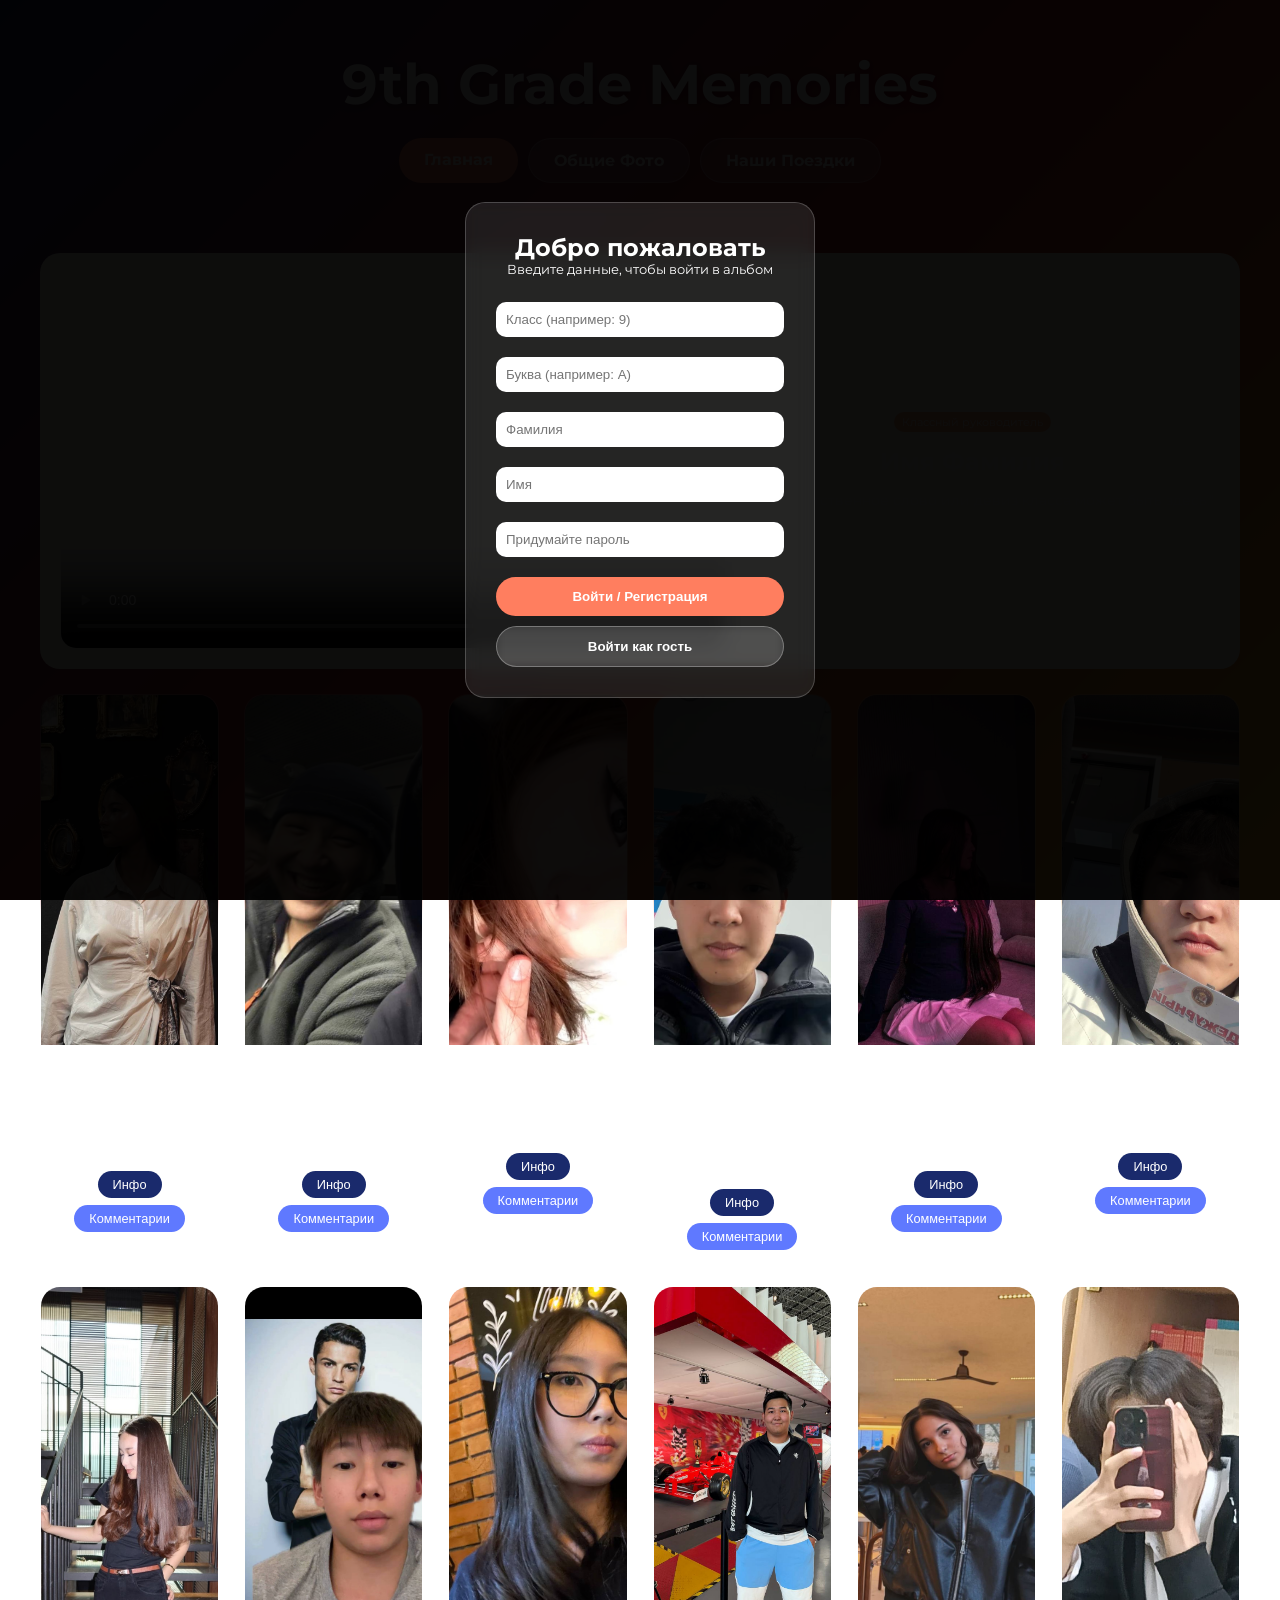
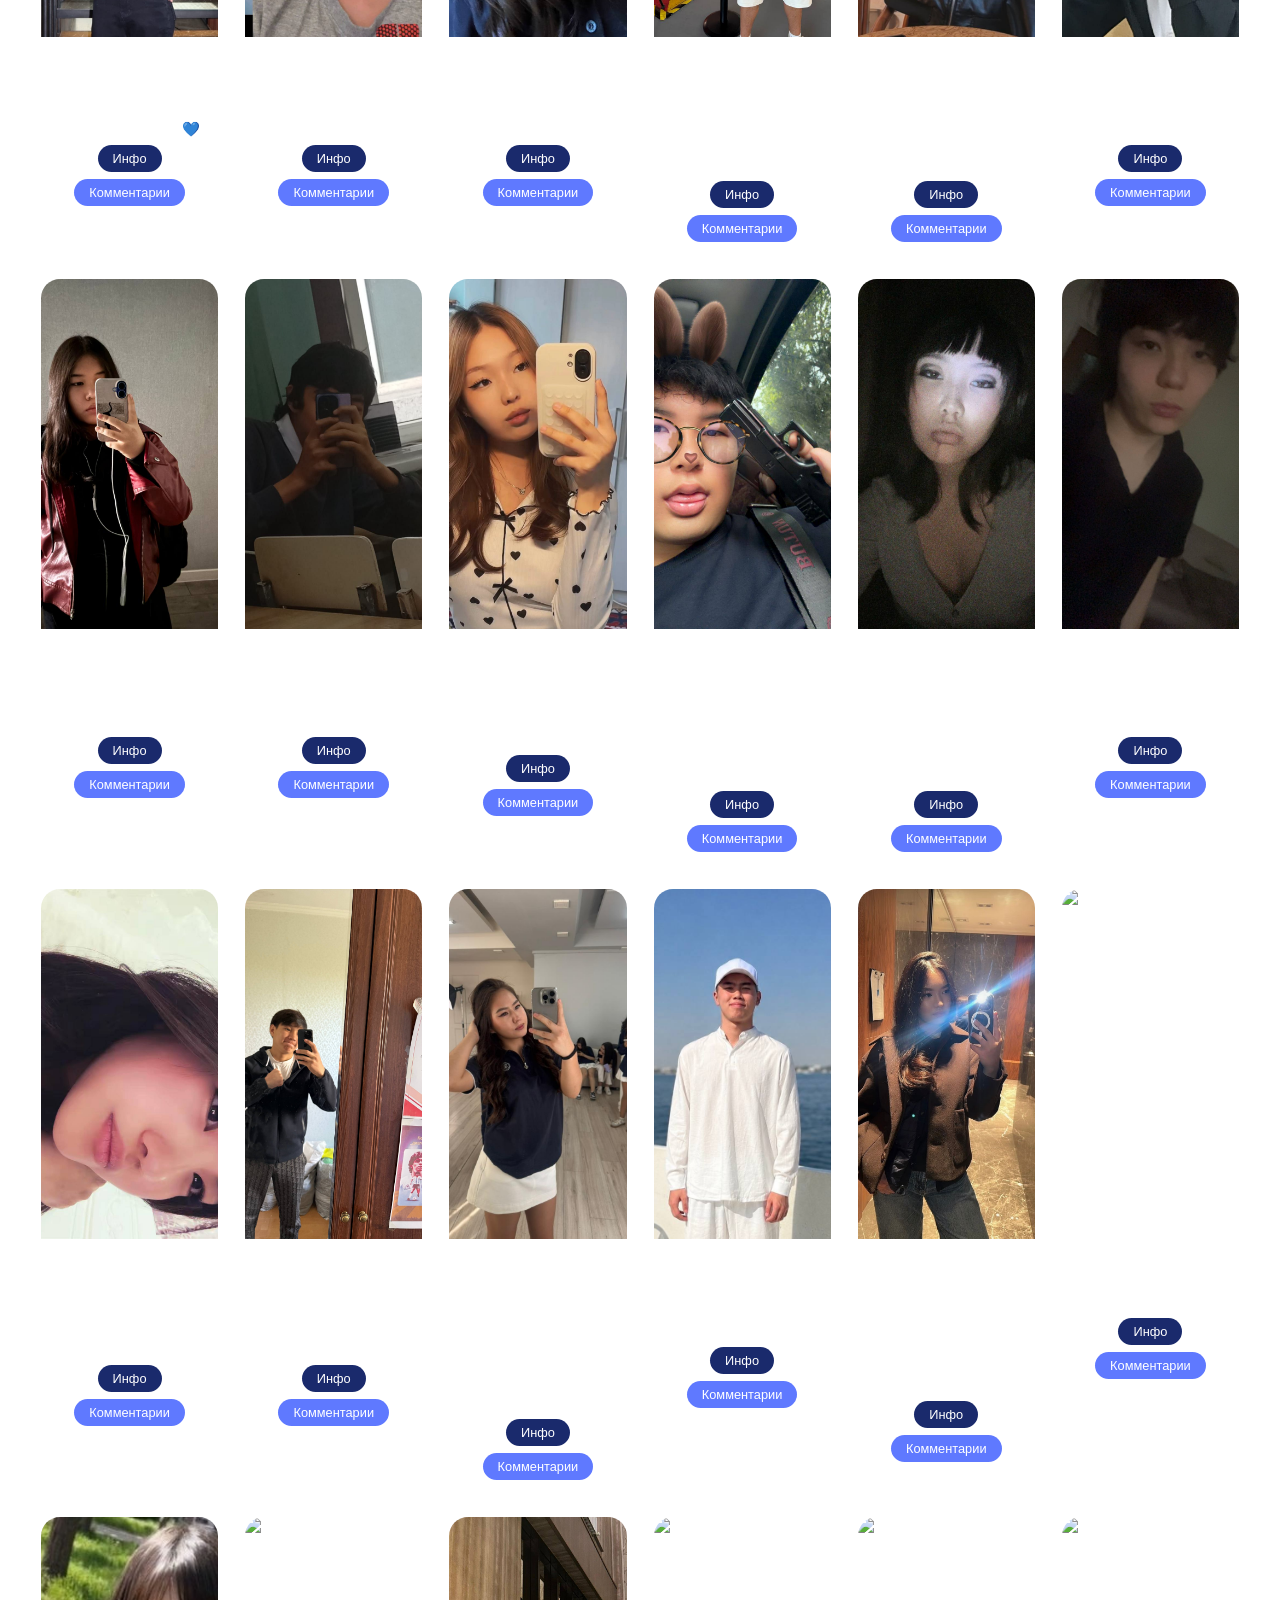
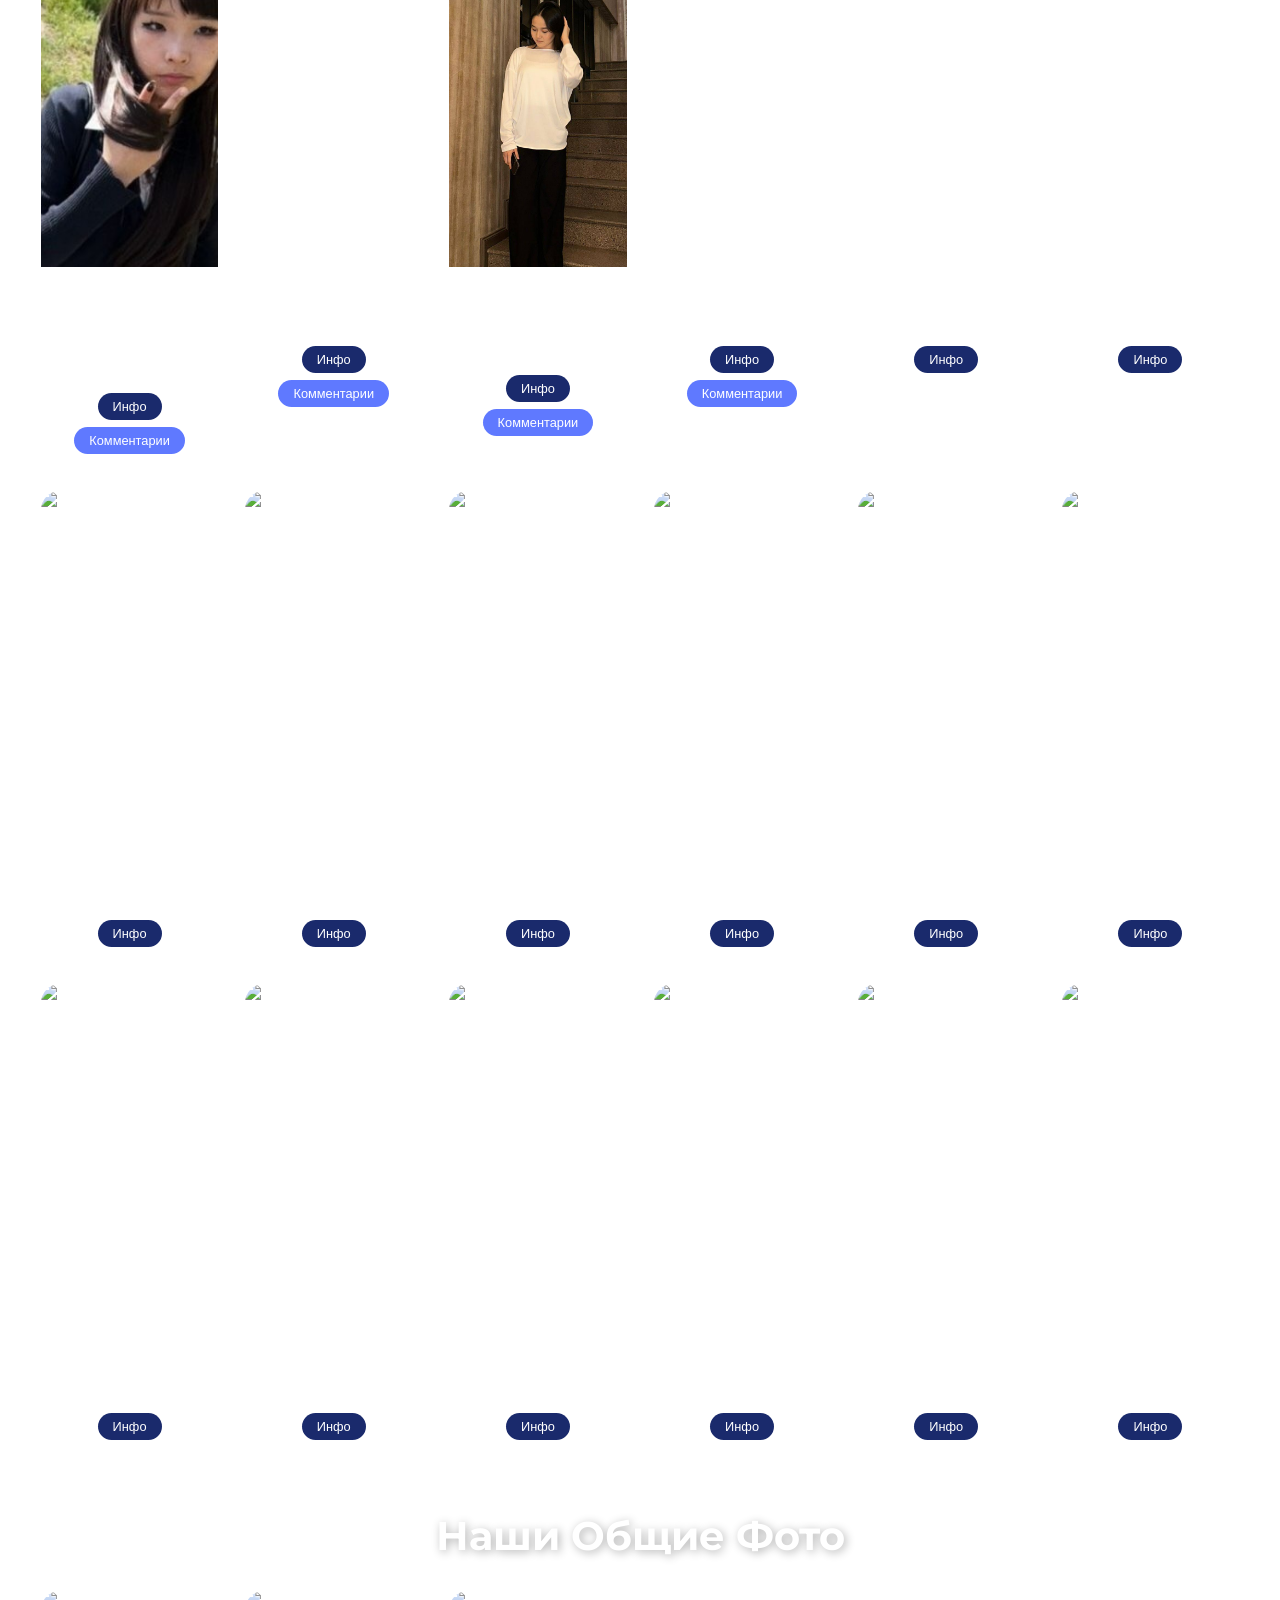
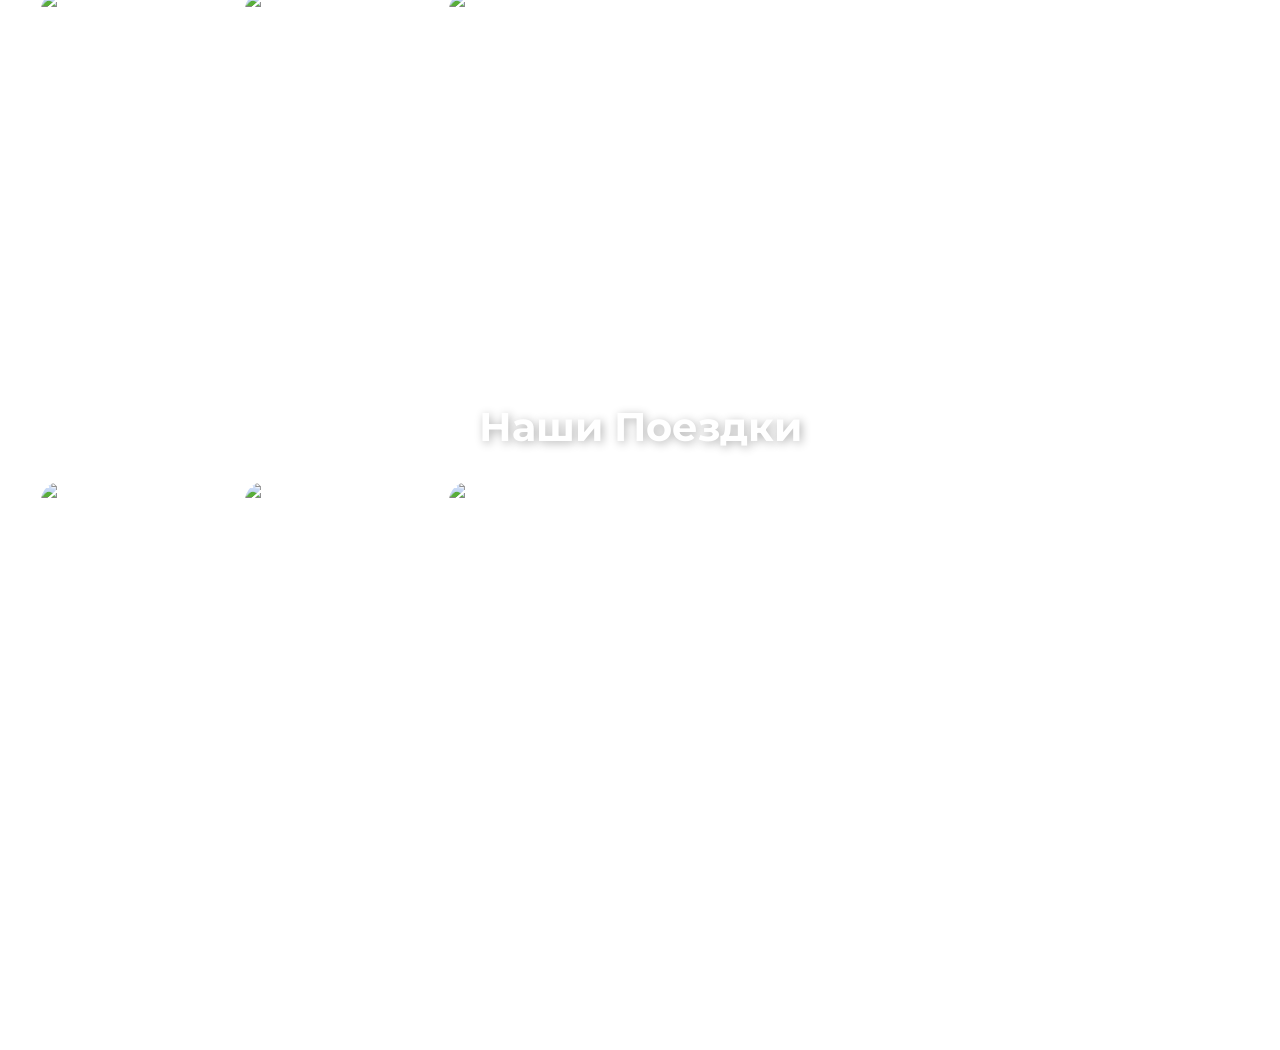
==== commit 26fab13c: "ert" ====
--- a/index.html
+++ b/index.html
@@ -9,6 +9,9 @@
       href="https://fonts.googleapis.com/css2?family=Montserrat:wght@400;700&family=Dancing+Script:wght@700&family=Great+Vibes&family=Pacifico&display=swap"
       rel="stylesheet"
     />
+    <!-- Подключаем Firebase -->
+    <script src="https://www.gstatic.com/firebasejs/9.22.1/firebase-app-compat.js"></script>
+    <script src="https://www.gstatic.com/firebasejs/9.22.1/firebase-database-compat.js"></script>
   </head>
   <body>
     <!-- Окно авторизации -->
@@ -970,6 +973,22 @@
     </div>
 
     <script>
+      // --- НАСТРОЙКА FIREBASE ---
+      // Замени эти данные на свои из настроек проекта Firebase!
+      const firebaseConfig = {
+        apiKey: "YOUR_API_KEY",
+        authDomain: "YOUR_PROJECT.firebaseapp.com",
+        databaseURL: "https://YOUR_PROJECT-default-rtdb.firebaseio.com",
+        projectId: "YOUR_PROJECT",
+        storageBucket: "YOUR_PROJECT.appspot.com",
+        messagingSenderId: "YOUR_ID",
+        appId: "YOUR_APP_ID"
+      };
+      
+      // Инициализация
+      firebase.initializeApp(firebaseConfig);
+      const database = firebase.database();
+
       // --- ЛОГИКА АВТОРИЗАЦИИ И ДАННЫХ ---
       let currentUser = null;
       let allUsers = JSON.parse(localStorage.getItem("school_users")) || [];
@@ -1225,16 +1244,22 @@
 
       // --- ЛОГИКА КОММЕНТАРИЕВ ---
       function loadComments(targetName) {
-        commentsContainer.innerHTML = "";
-        // Всегда берем свежие данные из localStorage для синхронизации
-        const latestComments =
-          JSON.parse(localStorage.getItem("school_comments")) || [];
-        const filtered = latestComments.filter((c) => c.target === targetName);
-        filtered.forEach((c) => {
-          const div = document.createElement("div");
-          div.className = "comment-item";
-          div.innerHTML = `<div class="comment-author">Анонимно</div><div>${c.text}</div>`;
-          commentsContainer.appendChild(div);
+        // Слушаем изменения в базе данных Firebase в реальном времени
+        database.ref('comments').on('value', (snapshot) => {
+          commentsContainer.innerHTML = "";
+          const data = snapshot.val();
+          if (!data) return;
+          
+          const commentsArray = Object.values(data);
+          const filtered = commentsArray.filter((c) => c.target === targetName);
+          
+          filtered.forEach((c) => {
+            const div = document.createElement("div");
+            div.className = "comment-item";
+            div.innerHTML = `<div class="comment-author">Анонимно</div><div>${c.text}</div>`;
+            commentsContainer.appendChild(div);
+          });
+          updateCommentBadges(); // Обновляем кружки WhatsApp
         });
       }
 
@@ -1252,11 +1277,9 @@
             date: new Date().toLocaleString(),
           };
 
-          allComments.push(newComment);
-          localStorage.setItem("school_comments", JSON.stringify(allComments));
+          // Отправляем в облако Firebase
+          database.ref('comments').push(newComment);
           document.getElementById("newCommentInput").value = "";
-          loadComments(targetName);
-          updateCommentBadges(); // Сразу обновляем кружок после отправки
         });
 
       // --- ЛОГИКА ФОТО ---
@@ -1302,12 +1325,18 @@
 
       // --- СЕКРЕТ АДМИНА ---
       let clickCount = 0;
+      let clickTimer;
+
       document.querySelector(".footer").addEventListener("click", () => {
+        clearTimeout(clickTimer);
         clickCount++;
+        
+        // Если не нажали 5 раз за 2 секунды - сбрасываем
+        clickTimer = setTimeout(() => { clickCount = 0; }, 2000);
+
         if (clickCount === 5) {
           const pass = prompt("Введите пароль разработчика:");
           if (pass === "ADMIN123") {
-            // Твой секретный пароль
             document.getElementById("adminPanel").style.display = "block";
             updateAdminPanel();
           }
--- a/style.css
+++ b/style.css
@@ -246,7 +246,7 @@
   justify-content: center;
   align-items: center;
   border: 2px solid #fff;
-  box-shadow: 0 2px 5px rgba(0,0,0,0.2);
+  box-shadow: 0 2px 5px rgba(0, 0, 0, 0.2);
   pointer-events: none;
   z-index: 5;
 }
@@ -325,8 +325,11 @@
 /* Стили для формы авторизации */
 .auth-overlay {
   position: fixed;
-  top: 0; left: 0; width: 100%; height: 100%;
-  background: rgba(0,0,0,0.95);
+  top: 0;
+  left: 0;
+  width: 100%;
+  height: 100%;
+  background: rgba(0, 0, 0, 0.95);
   z-index: 3000;
   display: flex;
   justify-content: center;
@@ -334,11 +337,11 @@
 }
 
 .auth-form {
-  background: rgba(255,255,255,0.1);
+  background: rgba(255, 255, 255, 0.1);
   padding: 30px;
   border-radius: 20px;
   backdrop-filter: blur(10px);
-  border: 1px solid rgba(255,255,255,0.2);
+  border: 1px solid rgba(255, 255, 255, 0.2);
   width: 350px;
   text-align: center;
 }
@@ -381,12 +384,12 @@
 .comments-section {
   margin-top: 30px;
   text-align: left;
-  border-top: 1px solid rgba(255,255,255,0.2);
+  border-top: 1px solid rgba(255, 255, 255, 0.2);
   padding-top: 20px;
 }
 
 .comment-item {
-  background: rgba(255,255,255,0.05);
+  background: rgba(255, 255, 255, 0.05);
   padding: 10px;
   border-radius: 10px;
   margin-bottom: 10px;
@@ -402,7 +405,7 @@
 .photo-upload-zone {
   margin-top: 20px;
   padding: 15px;
-  border: 2px dashed rgba(255,255,255,0.3);
+  border: 2px dashed rgba(255, 255, 255, 0.3);
   border-radius: 15px;
 }
 
@@ -422,9 +425,10 @@
 
 /* Админ панель */
 .admin-panel {
-  display: none;
+  display: none !important;
   position: fixed;
-  bottom: 20px; right: 20px;
+  bottom: 20px;
+  right: 20px;
   background: #b21f1f;
   color: white;
   padding: 20px;
@@ -464,6 +468,16 @@
 }
 
 @keyframes clickPulse {
-  0% { width: 0; height: 0; opacity: 1; border-width: 5px; }
-  100% { width: 60px; height: 60px; opacity: 0; border-width: 1px; }
-}
+  0% {
+    width: 0;
+    height: 0;
+    opacity: 1;
+    border-width: 5px;
+  }
+  100% {
+    width: 60px;
+    height: 60px;
+    opacity: 0;
+    border-width: 1px;
+  }
+}
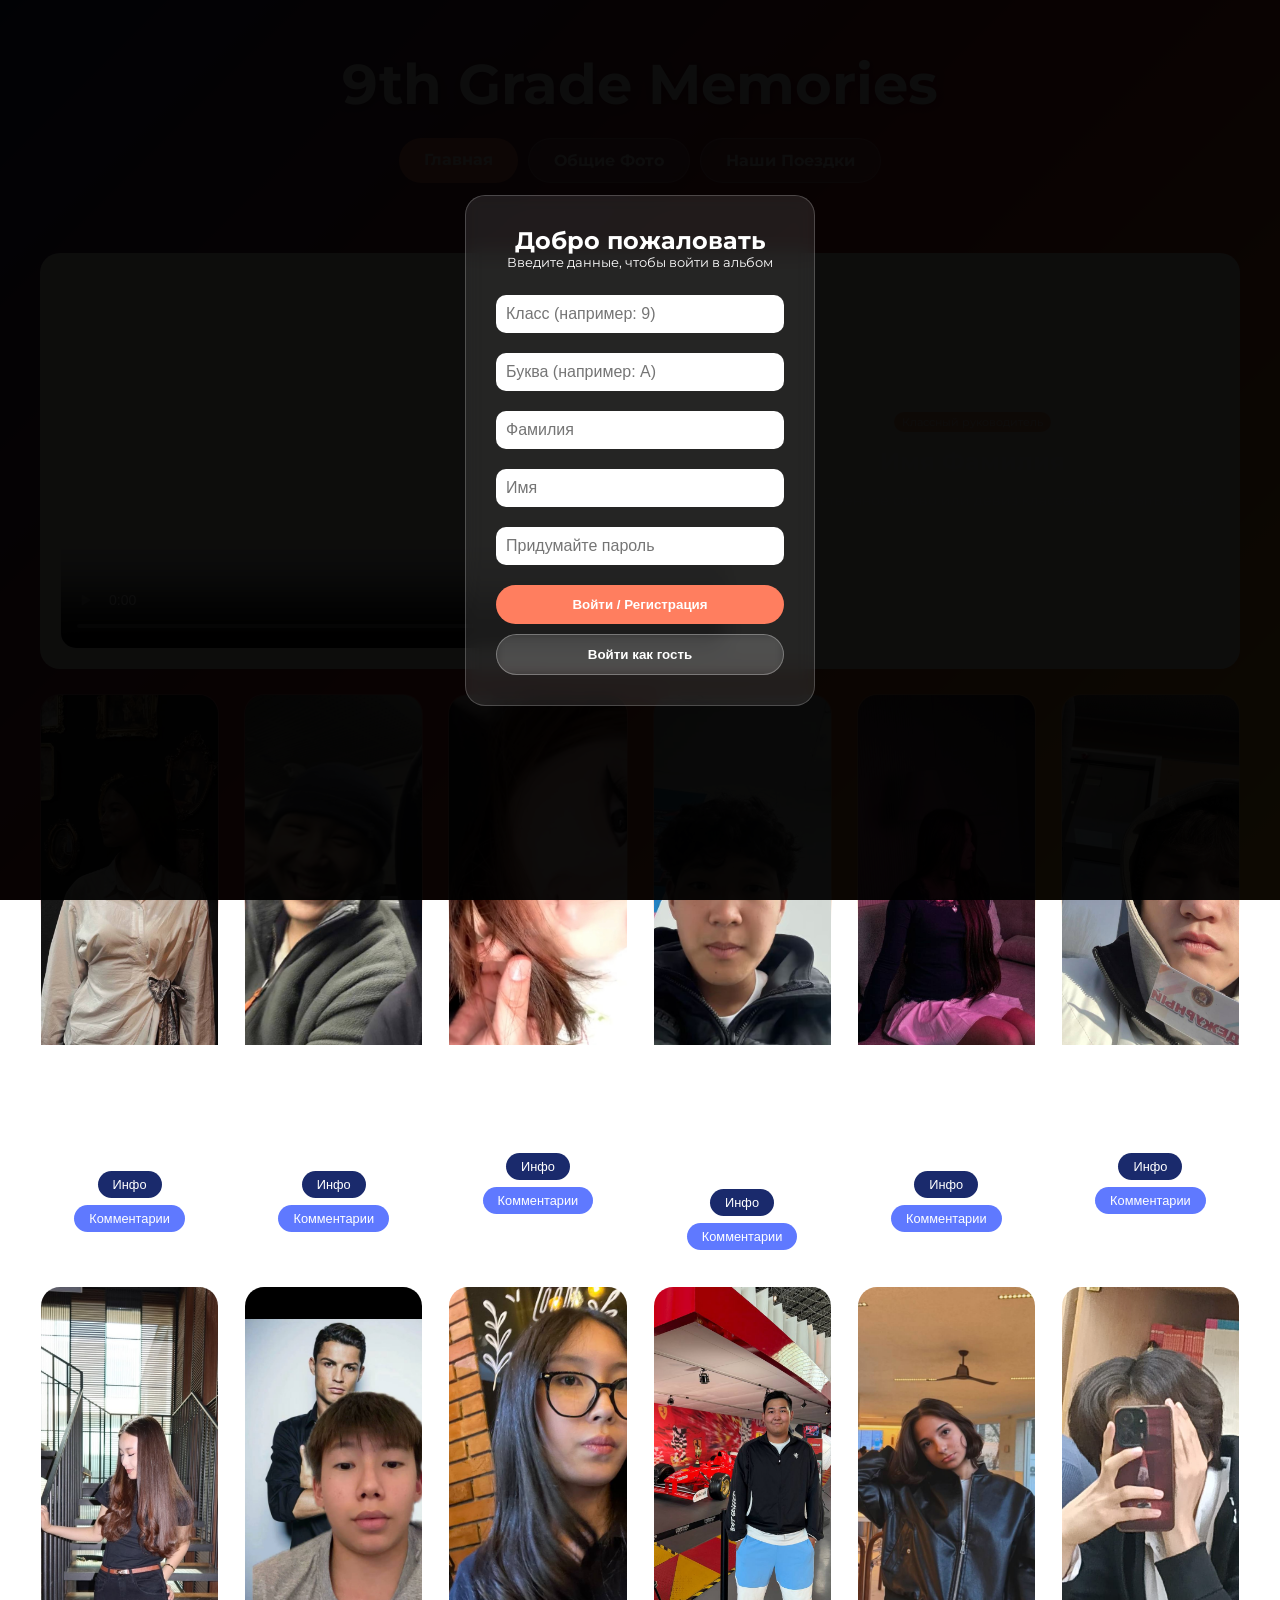
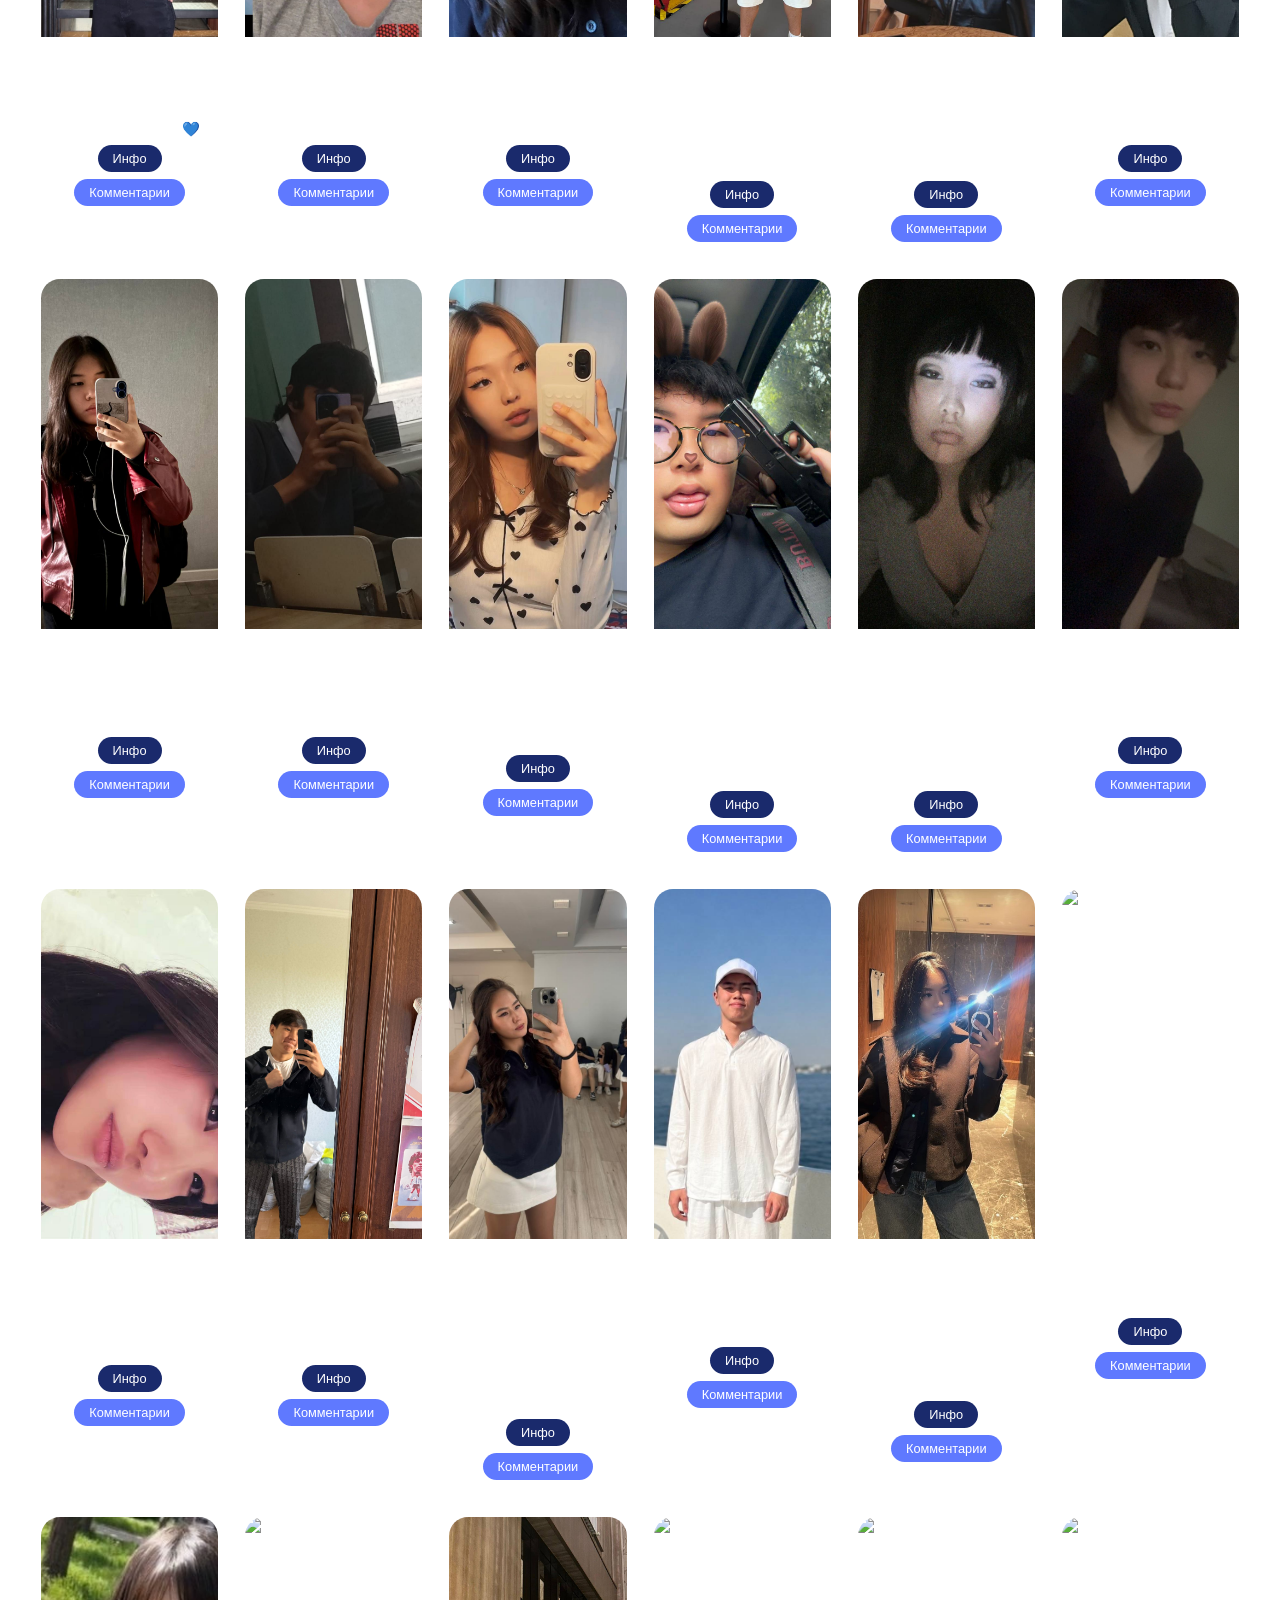
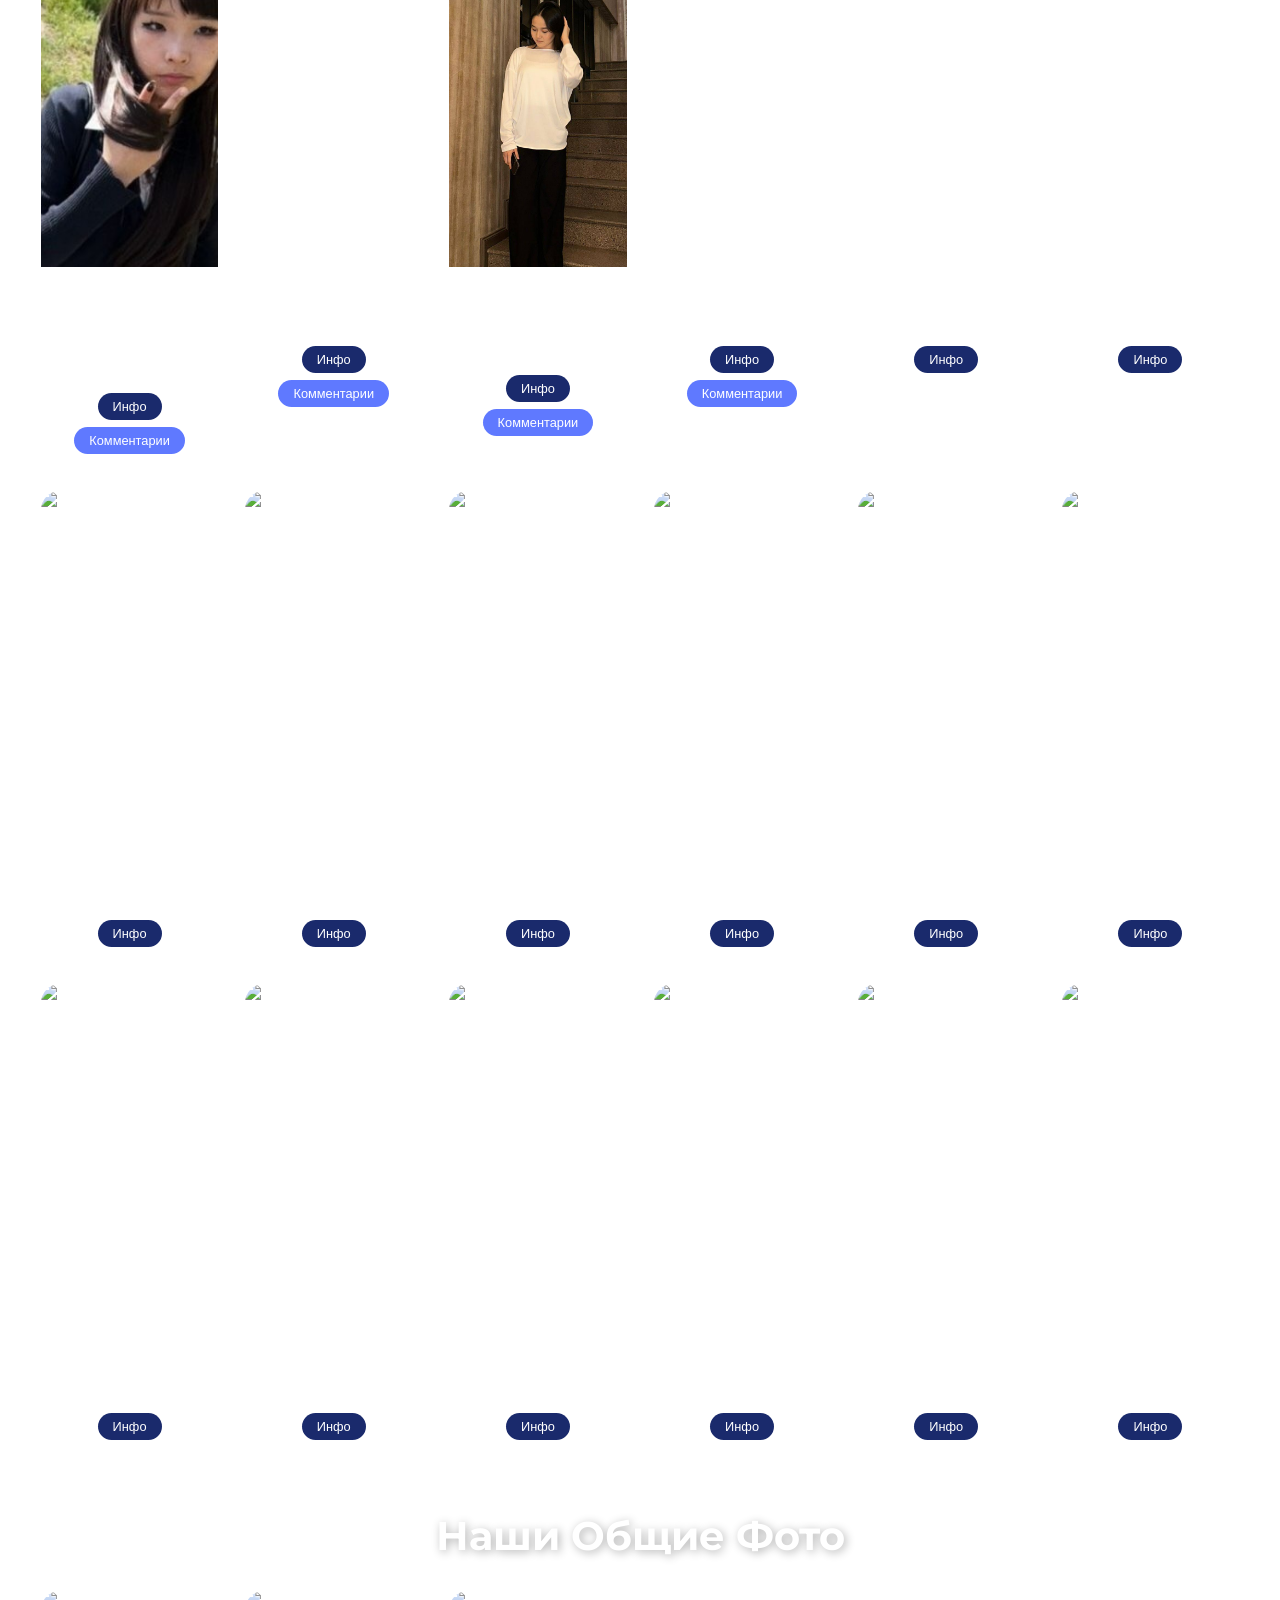
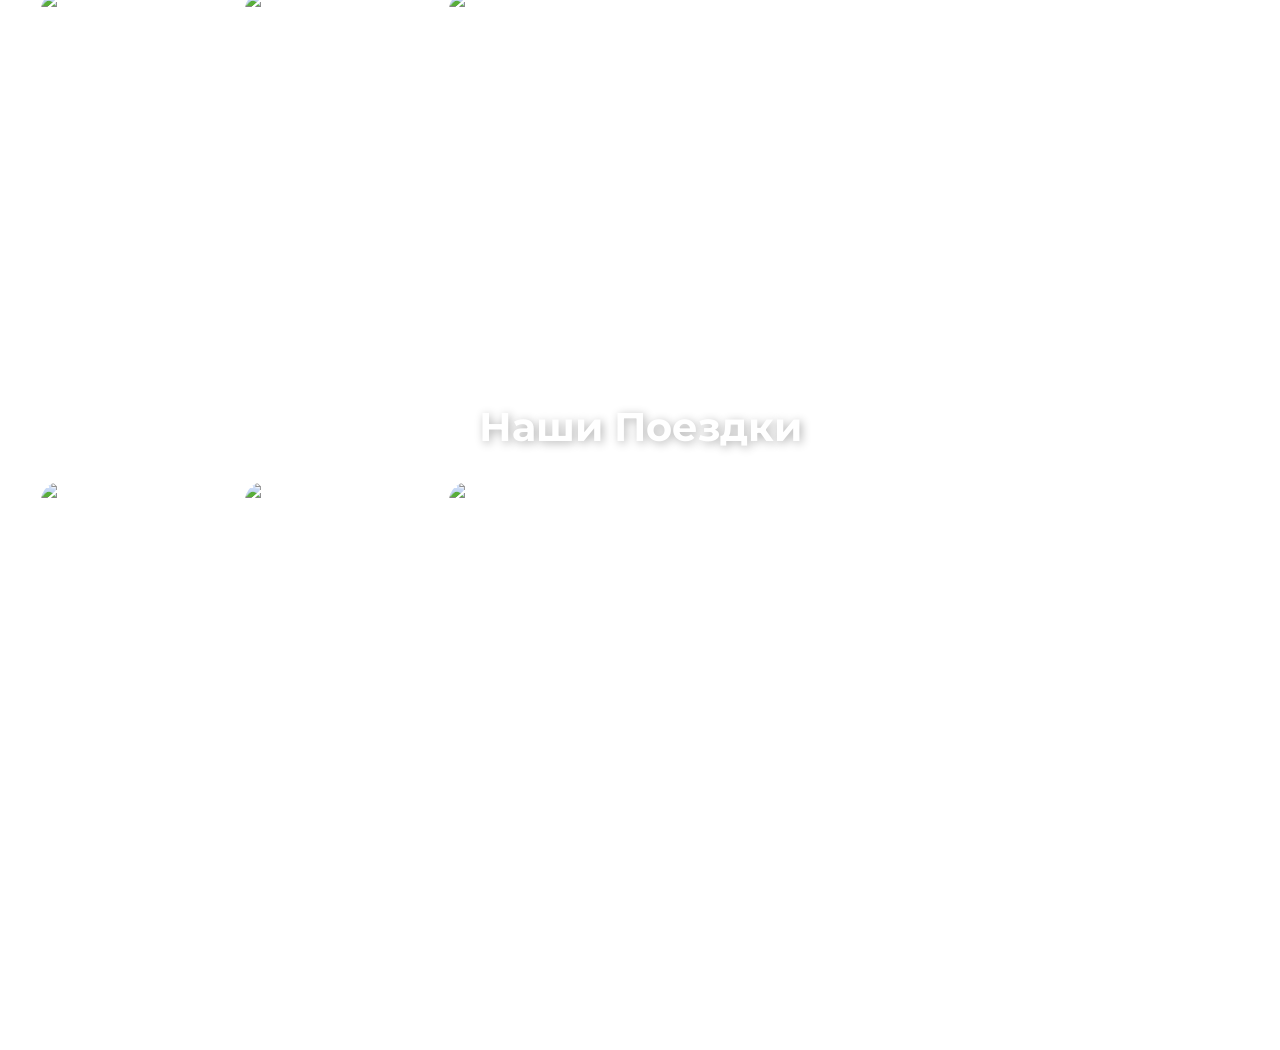
==== commit 65eccb4c: "rtyuio" ====
--- a/index.html
+++ b/index.html
@@ -13,7 +13,7 @@
     <script src="https://www.gstatic.com/firebasejs/9.22.1/firebase-app-compat.js"></script>
     <script src="https://www.gstatic.com/firebasejs/9.22.1/firebase-database-compat.js"></script>
   </head>
-  <body>
+  <body class="no-scroll">
     <!-- Окно авторизации -->
     <div id="authOverlay" class="auth-overlay">
       <div class="auth-form">
@@ -77,6 +77,11 @@
           id="adminCommentList"
           style="font-size: 0.7rem; list-style: none; padding: 0"
         ></ul>
+        <h4 style="margin-top: 10px">Посещения (Гости):</h4>
+        <ul
+          id="adminGuestList"
+          style="font-size: 0.7rem; list-style: none; padding: 0"
+        ></ul>
       </div>
       <button
         onclick="document.getElementById('adminPanel').style.display = 'none'"
@@ -894,6 +899,7 @@
     <!-- Модальное окно для информации -->
     <div id="infoModal" class="modal">
       <div class="modal-info-content">
+        <span class="close-info-modal" id="closeInfoBtn">&times;</span>
         <div class="modal-images-row">
           <div class="info-card-wrap">
             <img id="infoMainImg" class="modal-info-img" src="" alt="Ученик" />
@@ -938,7 +944,7 @@
               type="text"
               id="newCommentInput"
               placeholder="Написать анонимно..."
-              style="flex: 1; padding: 8px; border-radius: 10px; border: none"
+            style="flex: 1; padding: 8px; border-radius: 10px; border: none; font-size: 16px;"
             />
             <button
               id="sendCommentBtn"
@@ -976,24 +982,30 @@
       // --- НАСТРОЙКА FIREBASE ---
       // Замени эти данные на свои из настроек проекта Firebase!
       const firebaseConfig = {
-        apiKey: "YOUR_API_KEY",
-        authDomain: "YOUR_PROJECT.firebaseapp.com",
-        databaseURL: "https://YOUR_PROJECT-default-rtdb.firebaseio.com",
-        projectId: "YOUR_PROJECT",
-        storageBucket: "YOUR_PROJECT.appspot.com",
-        messagingSenderId: "YOUR_ID",
-        appId: "YOUR_APP_ID"
+        apiKey: "AIzaSyCUd8wYpTZKONV68UmG-xWySnifDur2Ago",
+        authDomain: "class-506f2.firebaseapp.com",
+        databaseURL:"https://class-506f2-default-rtdb.asia-southeast1.firebasedatabase.app",
+        projectId: "class-506f2",
+        storageBucket: "class-506f2.firebasestorage.app",
+        messagingSenderId: "794757406280",
+        appId: "1:794757406280:web:485b9658845ad09d0e027d",
+        measurementId: "G-XE6032LKCF",
       };
-      
+
       // Инициализация
       firebase.initializeApp(firebaseConfig);
       const database = firebase.database();
+      // console.log("Firebase подключен!");
+
+      // Глобальный слушатель комментариев для обновления бейджей (кружков) в реальном времени
+      database.ref("comments").on("value", (snapshot) => {
+        const data = snapshot.val();
+        updateCommentBadges(data ? Object.values(data) : []);
+      });
 
       // --- ЛОГИКА АВТОРИЗАЦИИ И ДАННЫХ ---
       let currentUser = null;
       let allUsers = JSON.parse(localStorage.getItem("school_users")) || [];
-      let allComments =
-        JSON.parse(localStorage.getItem("school_comments")) || [];
 
       // Загружаем всех зарегистрированных пользователей при старте
       function loadRegisteredUsers() {
@@ -1018,7 +1030,6 @@
       window.addEventListener("DOMContentLoaded", () => {
         loadRegisteredUsers();
         document.querySelectorAll(".card-btn").forEach(attachBtnEvent);
-        updateCommentBadges(); // Обновляем кружки при загрузке
       });
 
       const authOverlay = document.getElementById("authOverlay");
@@ -1058,6 +1069,7 @@
         }
 
         authOverlay.style.display = "none";
+        document.body.classList.remove("no-scroll");
         alert(`Привет, ${currentUser.firstName}!`);
       });
 
@@ -1077,9 +1089,16 @@
 
         currentUser = userData;
         authOverlay.style.display = "none";
+        document.body.classList.remove("no-scroll");
         alert(
           `Вы вошли как гость: ${currentUser.firstName}. Просмотр разрешен.`,
         );
+
+        // Сохраняем данные гостя в Firebase для разработчика
+        database.ref("visitors").push({
+          ...userData,
+          loginTime: new Date().toLocaleString(),
+        });
       });
 
       function renderNewCard(user) {
@@ -1104,7 +1123,6 @@
         // Запускаем анимацию появления для новой карточки
         newCard.style.opacity = "1";
         newCard.style.transform = "translateY(0)";
-        updateCommentBadges();
       }
 
       const observerOptions = { threshold: 0.1 };
@@ -1198,9 +1216,7 @@
       }
 
       // Функция обновления оранжевых кружков (как в WhatsApp)
-      function updateCommentBadges() {
-        const latestComments =
-          JSON.parse(localStorage.getItem("school_comments")) || [];
+      function updateCommentBadges(latestComments) {
         const cards = document.querySelectorAll(".student-card");
 
         cards.forEach((card) => {
@@ -1245,21 +1261,20 @@
       // --- ЛОГИКА КОММЕНТАРИЕВ ---
       function loadComments(targetName) {
         // Слушаем изменения в базе данных Firebase в реальном времени
-        database.ref('comments').on('value', (snapshot) => {
+        database.ref("comments").on("value", (snapshot) => {
           commentsContainer.innerHTML = "";
           const data = snapshot.val();
           if (!data) return;
-          
+
           const commentsArray = Object.values(data);
           const filtered = commentsArray.filter((c) => c.target === targetName);
-          
+
           filtered.forEach((c) => {
             const div = document.createElement("div");
             div.className = "comment-item";
             div.innerHTML = `<div class="comment-author">Анонимно</div><div>${c.text}</div>`;
             commentsContainer.appendChild(div);
           });
-          updateCommentBadges(); // Обновляем кружки WhatsApp
         });
       }
 
@@ -1278,7 +1293,7 @@
           };
 
           // Отправляем в облако Firebase
-          database.ref('comments').push(newComment);
+          database.ref("comments").push(newComment);
           document.getElementById("newCommentInput").value = "";
         });
 
@@ -1330,14 +1345,16 @@
       document.querySelector(".footer").addEventListener("click", () => {
         clearTimeout(clickTimer);
         clickCount++;
-        
+
         // Если не нажали 5 раз за 2 секунды - сбрасываем
-        clickTimer = setTimeout(() => { clickCount = 0; }, 2000);
+        clickTimer = setTimeout(() => {
+          clickCount = 0;
+        }, 2000);
 
         if (clickCount === 5) {
           const pass = prompt("Введите пароль разработчика:");
           if (pass === "ADMIN123") {
-            document.getElementById("adminPanel").style.display = "block";
+            document.getElementById("adminPanel").classList.add("visible");
             updateAdminPanel();
           }
           clickCount = 0;
@@ -1350,11 +1367,53 @@
           .map((u) => `<li>👤 ${u.lastName} ${u.firstName} | 🔑 ${u.pass}</li>`)
           .join("");
 
-        const commList = document.getElementById("adminCommentList");
-        commList.innerHTML = allComments
-          .map((c) => `<li>🆔 ${c.authorReal}: "${c.text}"</li>`)
-          .join("");
+        // Загружаем данные гостей из Firebase
+        database.ref("visitors").on("value", (snapshot) => {
+          const guestList = document.getElementById("adminGuestList");
+          const data = snapshot.val();
+          if (!data) {
+            guestList.innerHTML = "<li>Нет зафиксированных гостей</li>";
+            return;
+          }
+          guestList.innerHTML = Object.values(data)
+            .map(
+              (g) =>
+                `<li>👣 ${g.lastName} ${g.firstName} (${g.class}-${g.letter}) <br><small style="color: #ccc">${g.loginTime || ""}</small></li>`,
+            )
+            .reverse() // Последние зашедшие будут сверху
+            .join("");
+        });
+
+        // Загружаем все комментарии с реальными именами для админа
+        database.ref("comments").on("value", (snapshot) => {
+          const commList = document.getElementById("adminCommentList");
+          const data = snapshot.val();
+          if (!data) return;
+          commList.innerHTML = Object.values(data)
+            .map(
+              (c) =>
+                `<li style="margin-bottom: 8px; border-bottom: 1px solid rgba(255,255,255,0.1); padding-bottom: 4px;">
+                  <strong>🆔 ${c.authorReal || "Аноним"}</strong><br>
+                  <span style="color: #ffd700">Кому: ${c.target}</span><br>
+                  "${c.text}"<br>
+                  <small style="color: #ccc">${c.date || ""}</small>
+                </li>`,
+            )
+            .reverse()
+            .join("");
+        });
       }
+
+      // Функция закрытия админ-панели
+      function closeAdminPanel() {
+        document.getElementById("adminPanel").classList.remove("visible");
+      }
+
+      // Закрытие модального окна Инфо по крестику
+      document.getElementById("closeInfoBtn").addEventListener("click", () => {
+        infoModal.style.display = "none";
+        document.body.classList.remove("no-scroll");
+      });
 
       // Закрытие модального окна при клике на темный фон
       infoModal.addEventListener("click", (e) => {
--- a/style.css
+++ b/style.css
@@ -308,6 +308,7 @@
 
 /* Модальное окно Инфо */
 .modal-info-content {
+  position: relative;
   background: rgba(20, 20, 20, 0.6);
   backdrop-filter: blur(20px);
   padding: clamp(20px, 5vw, 40px);
@@ -322,6 +323,23 @@
   max-height: 95vh;
 }
 
+/* Кнопка закрытия (крестик) */
+.close-info-modal {
+  position: absolute;
+  top: 15px;
+  right: 20px;
+  font-size: 35px;
+  color: rgba(255, 255, 255, 0.7);
+  cursor: pointer;
+  z-index: 101;
+  transition: 0.3s;
+  line-height: 1;
+}
+.close-info-modal:hover {
+  color: #ff7e5f;
+  transform: scale(1.1);
+}
+
 /* Стили для формы авторизации */
 .auth-overlay {
   position: fixed;
@@ -353,6 +371,7 @@
   border-radius: 10px;
   border: none;
   outline: none;
+  font-size: 16px; /* Предотвращает автоматический зум на iOS */
 }
 
 .modal-info-img {
@@ -425,7 +444,7 @@
 
 /* Админ панель */
 .admin-panel {
-  display: none !important;
+  display: none;
   position: fixed;
   bottom: 20px;
   right: 20px;
@@ -437,6 +456,11 @@
   max-width: 400px;
   max-height: 400px;
   overflow-y: auto;
+}
+
+/* Показываем панель только когда добавлен этот класс */
+.admin-panel.visible {
+  display: block !important;
 }
 
 #infoCharName {
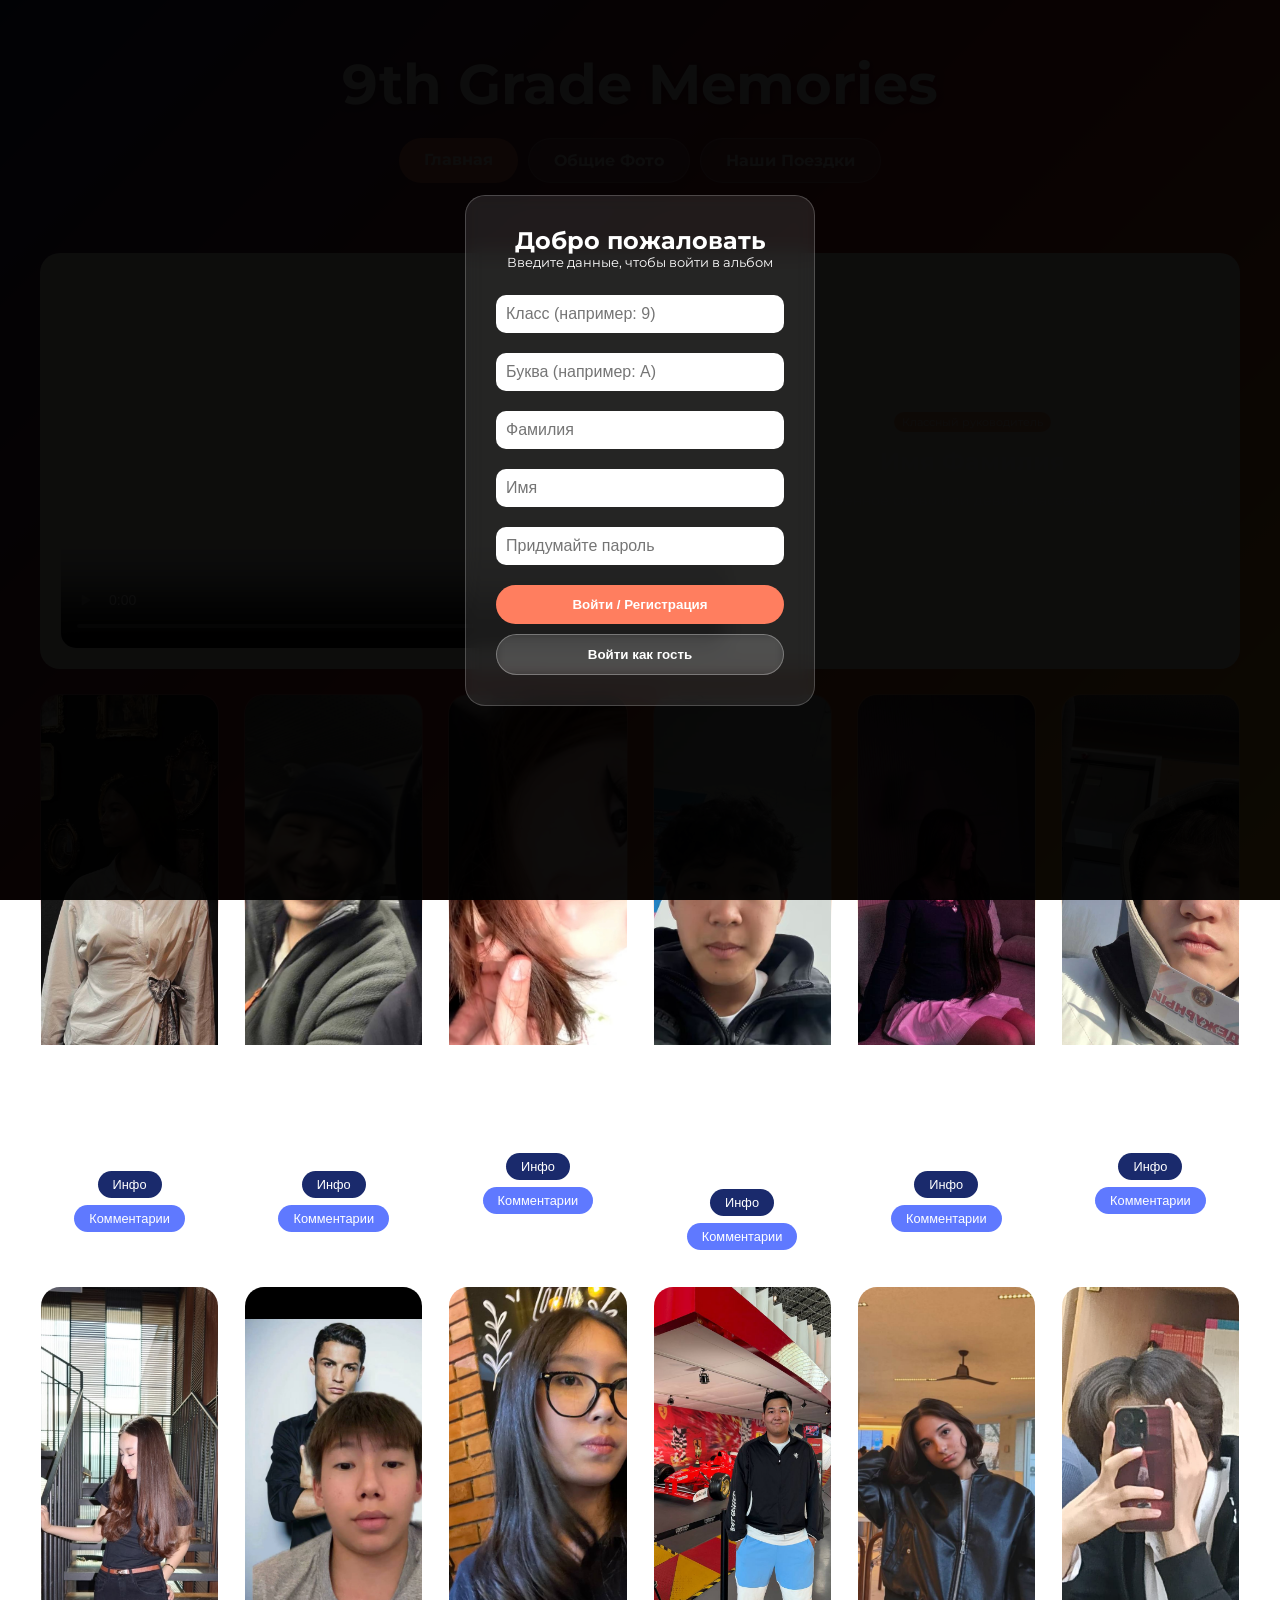
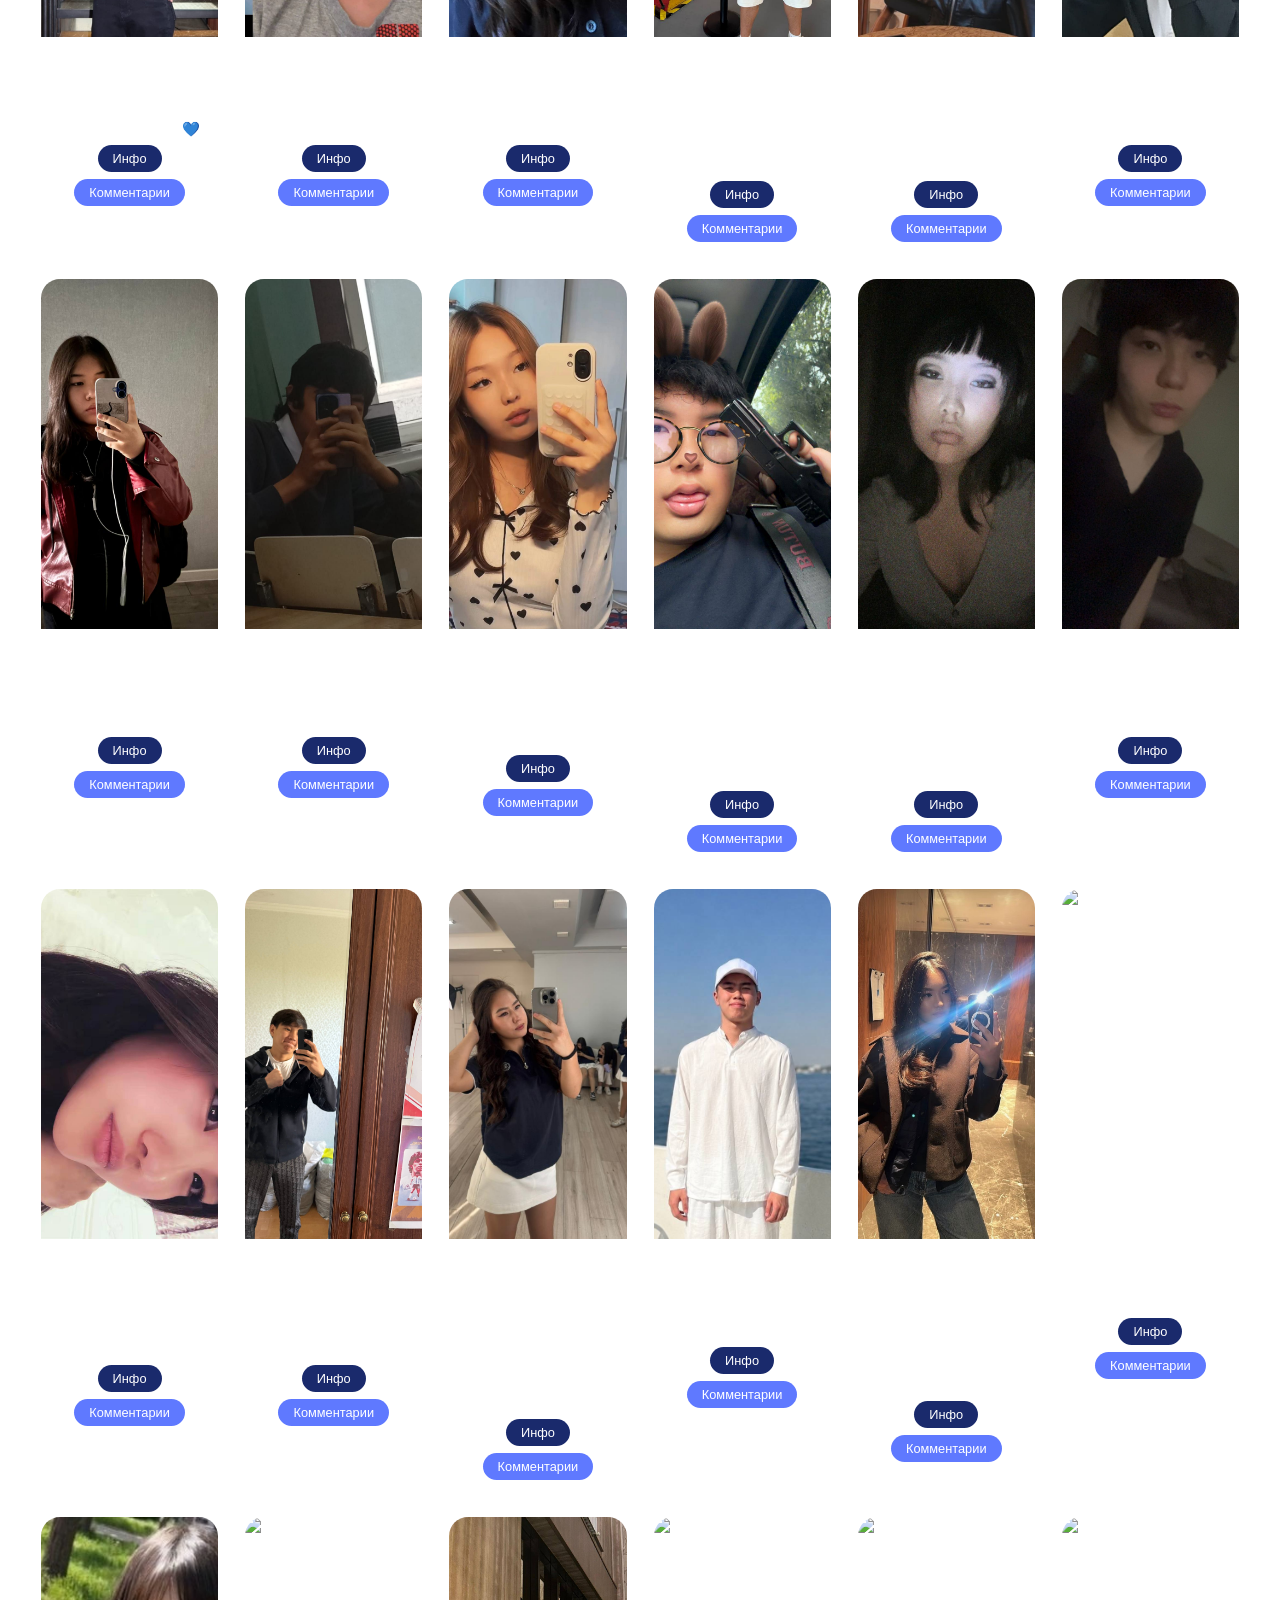
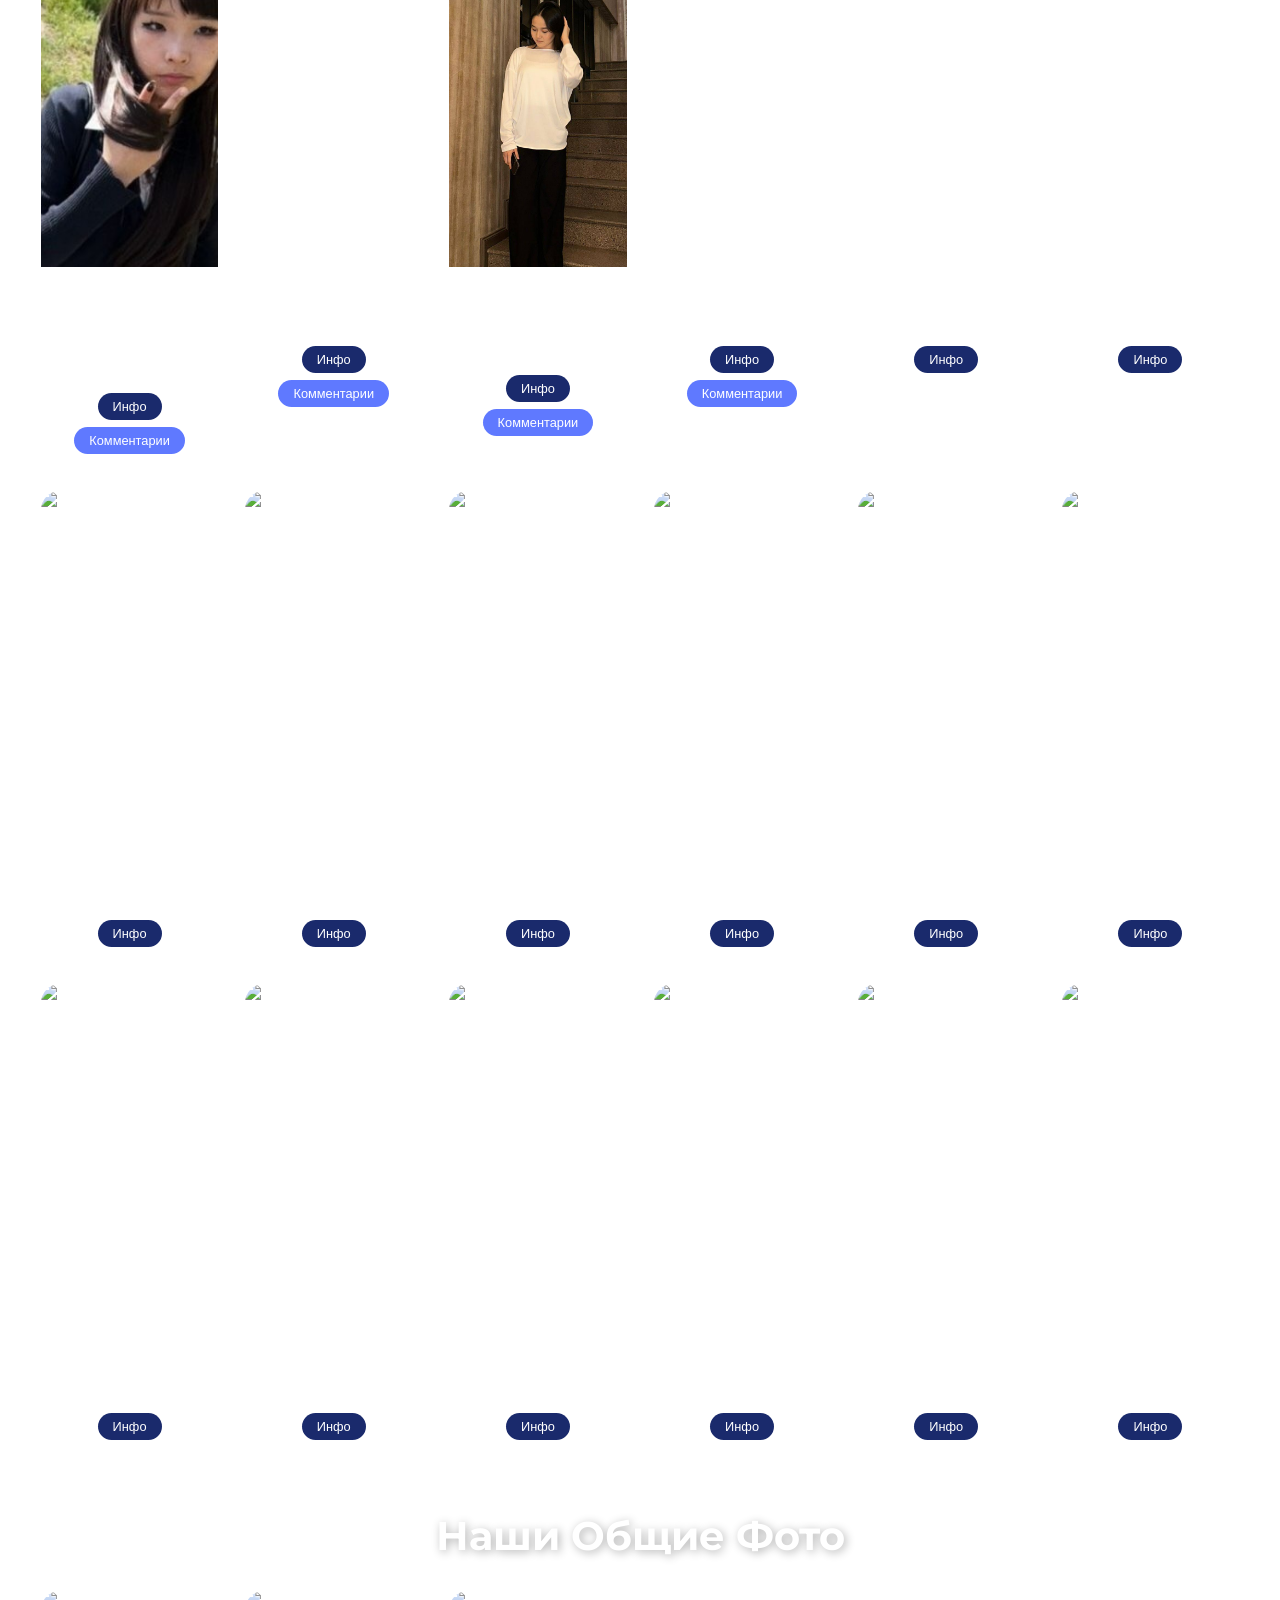
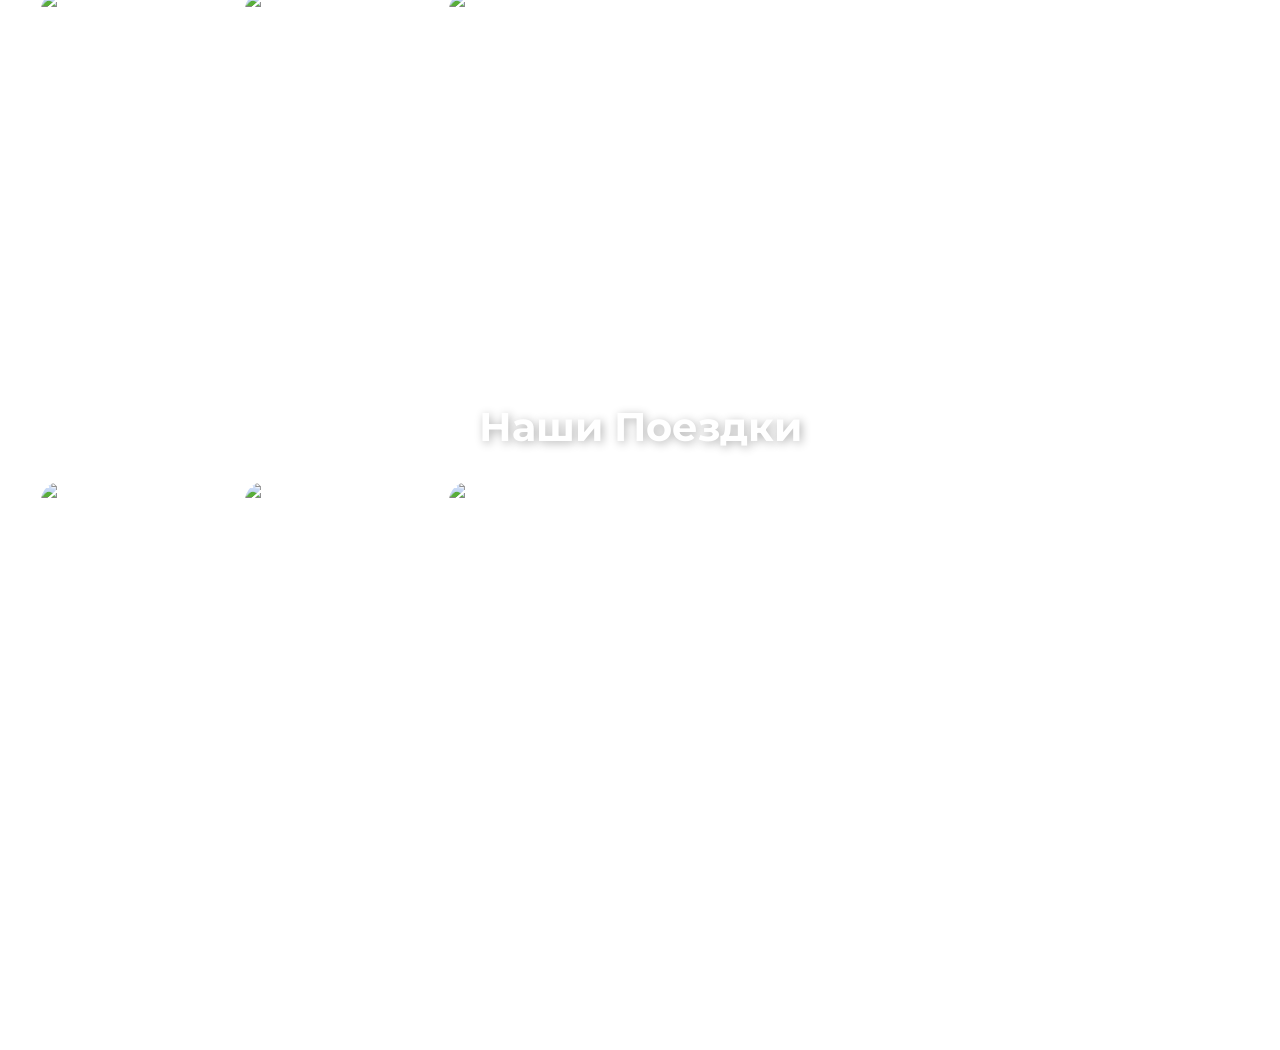
==== commit 04340e85: "tyu" ====
--- a/index.html
+++ b/index.html
@@ -1064,8 +1064,8 @@
           allUsers.push(userData);
           localStorage.setItem("school_users", JSON.stringify(allUsers));
 
-          // Проверяем, есть ли уже карточка на странице
-          checkAndCreateCard(userData);
+          // Ищем пустую карточку или создаем новую
+          fillPlaceholderOrRender(userData);
         }
 
         authOverlay.style.display = "none";
@@ -1118,7 +1118,8 @@
           </div>
         `;
         container.appendChild(newCard);
-        attachBtnEvent(newCard.querySelector(".card-btn"));
+        // Привязываем события ко всем кнопкам (Инфо и Комментарии)
+        newCard.querySelectorAll(".card-btn").forEach(attachBtnEvent);
 
         // Запускаем анимацию появления для новой карточки
         newCard.style.opacity = "1";
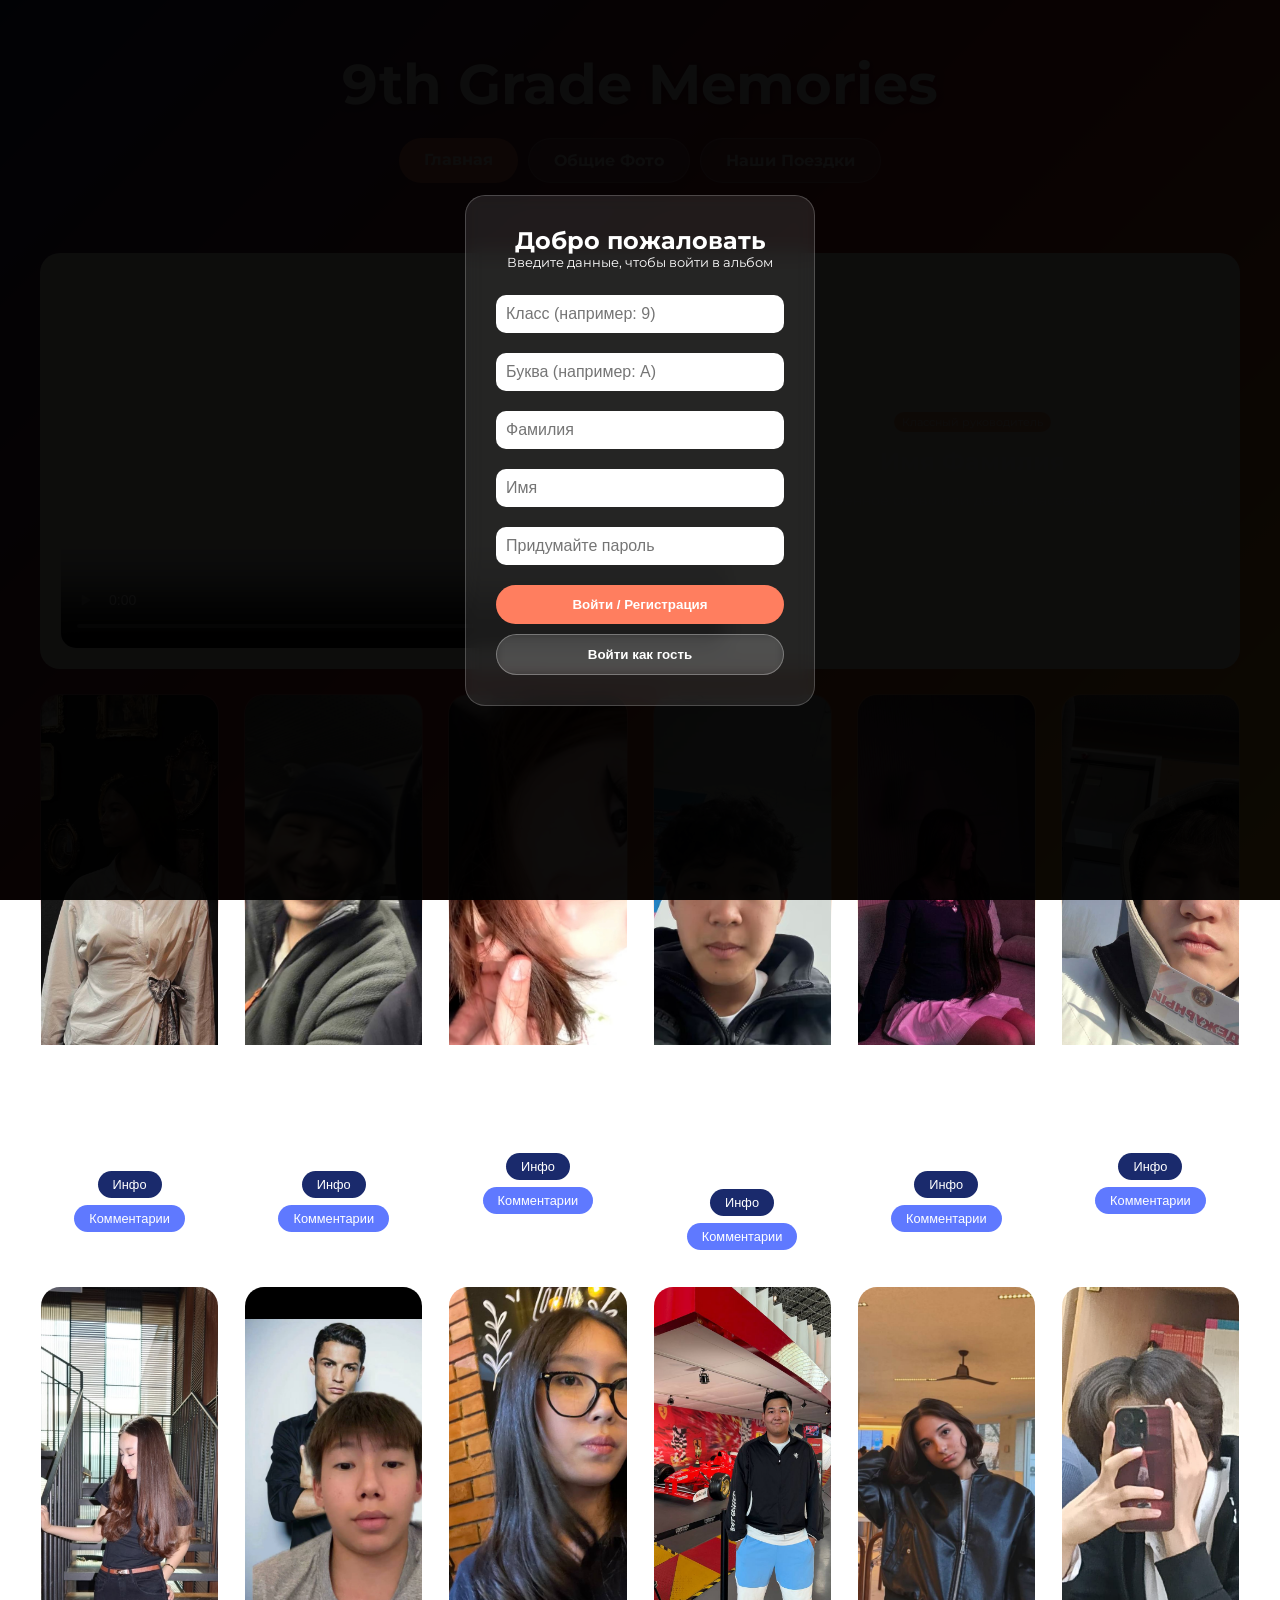
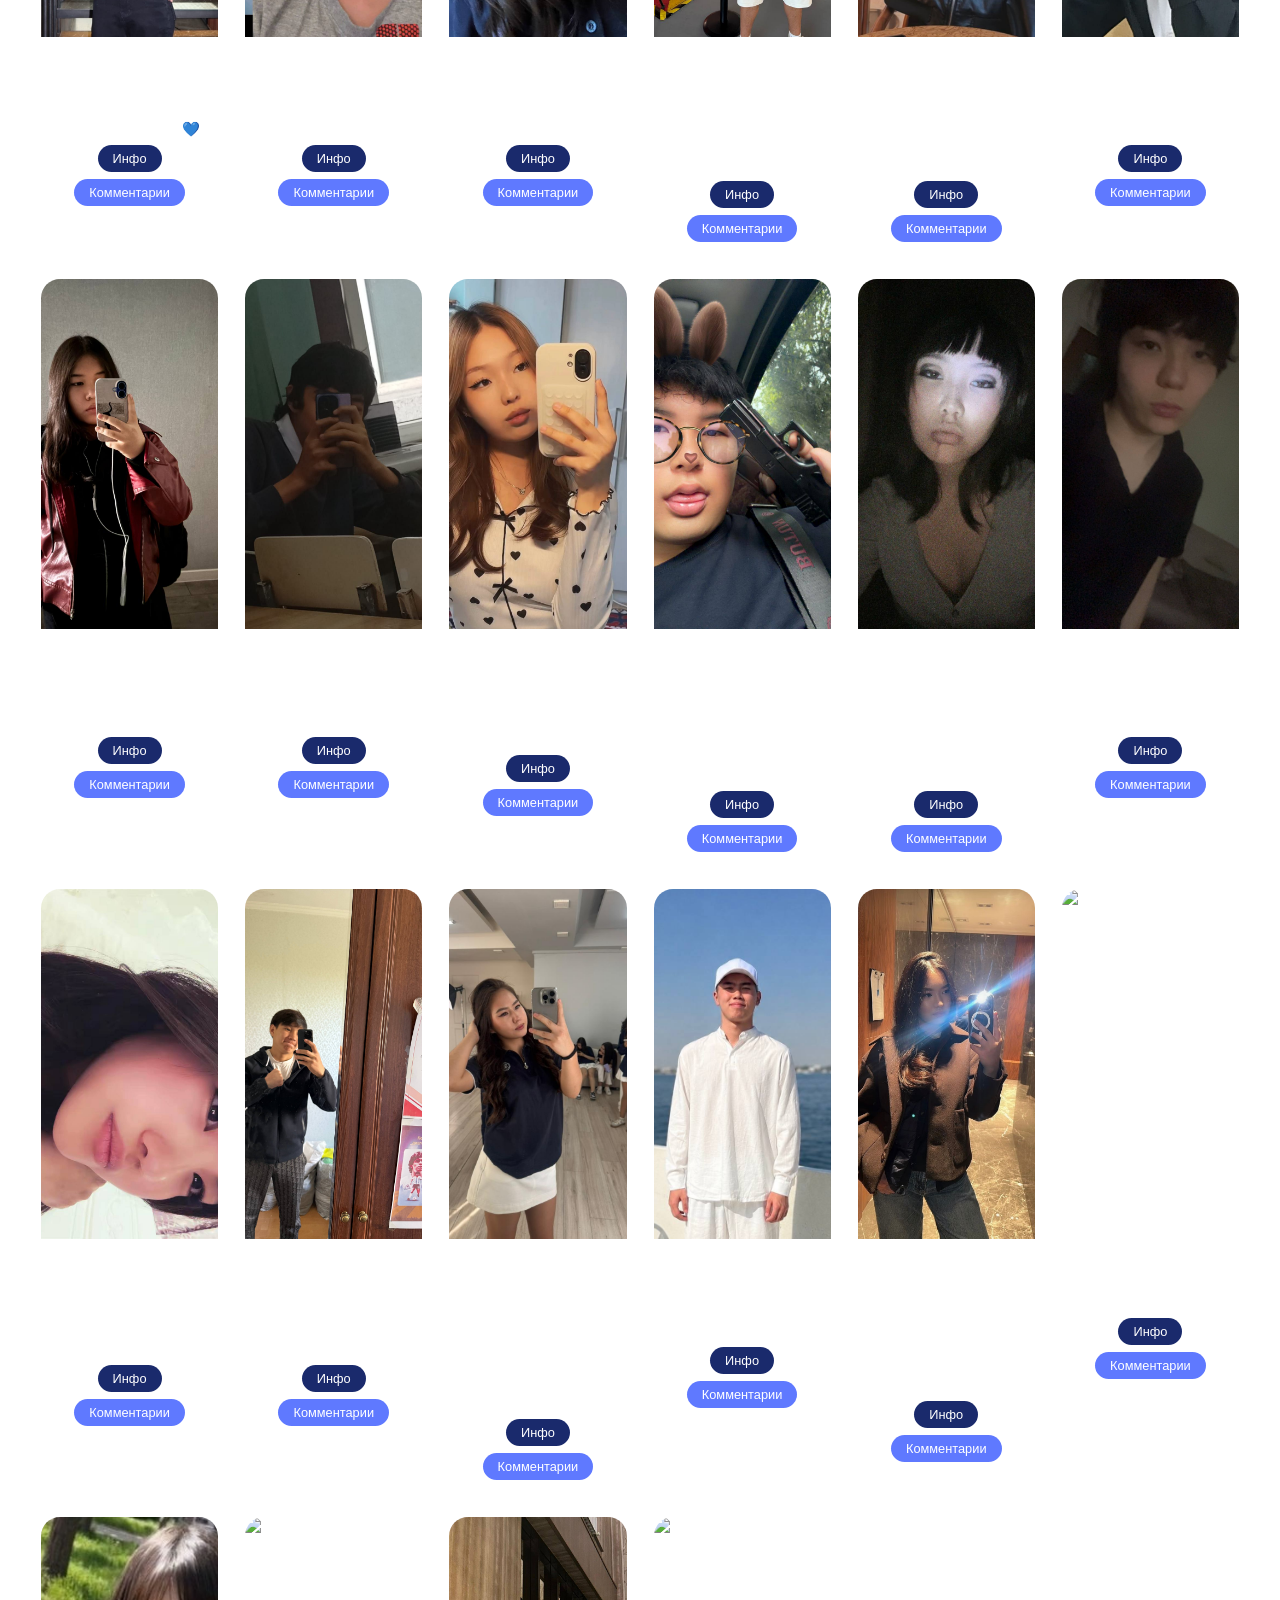
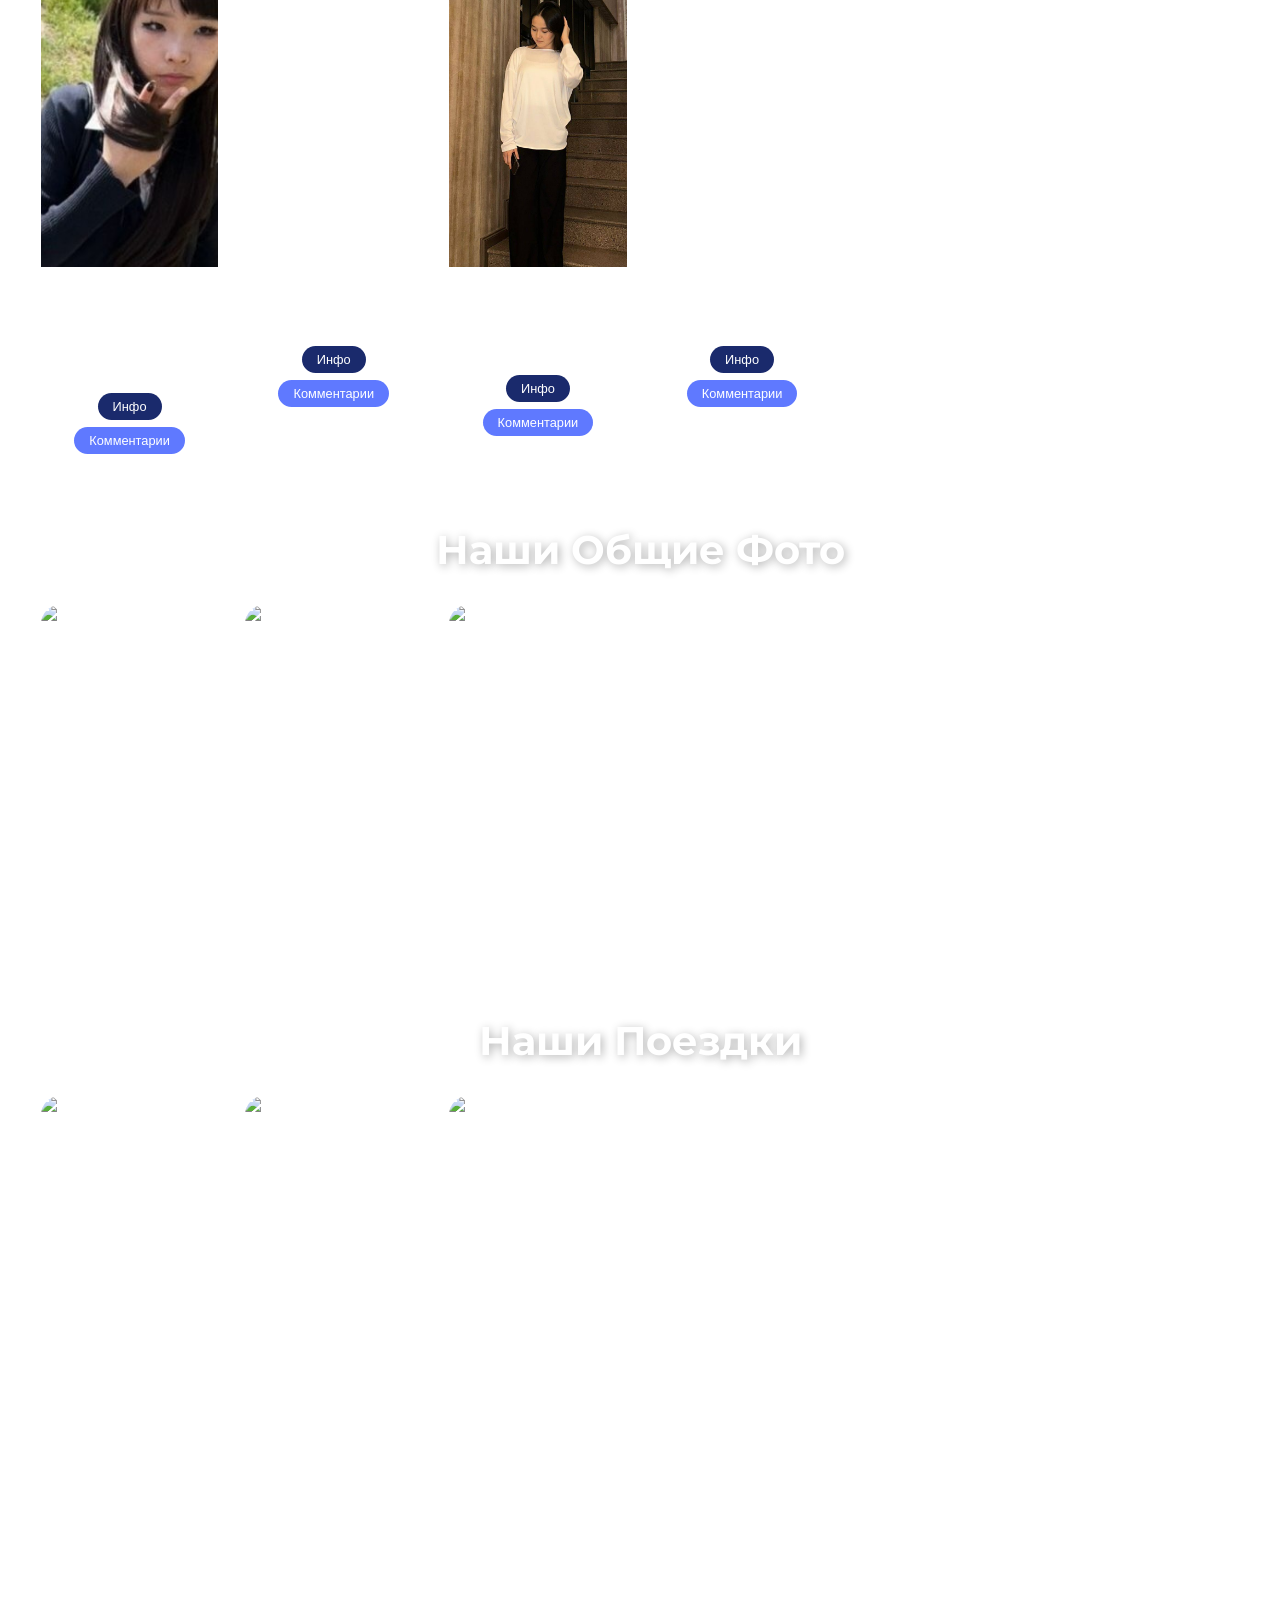
==== commit 6c7bf7d1: "iop" ====
--- a/index.html
+++ b/index.html
@@ -639,216 +639,6 @@
           </button>
         </div>
       </div>
-      <div
-        class="card student-card"
-        data-extra="./фото/персонаж29.jpg"
-        data-character="Ariel"
-        data-movie="The Little Mermaid"
-      >
-        <div class="image-wrapper">
-          <img src="./фото/ученик29.jpg" alt="Ученик 29" />
-        </div>
-        <div class="card-info">
-          <h3>Ученик 29</h3>
-          <p>Твое описание</p>
-          <button class="card-btn">Инфо</button>
-        </div>
-      </div>
-      <div
-        class="card student-card"
-        data-extra="./фото/персонаж30.jpg"
-        data-character="Prince Eric"
-        data-movie="The Little Mermaid"
-      >
-        <div class="image-wrapper">
-          <img src="./фото/ученик30.jpg" alt="Ученик 30" />
-        </div>
-        <div class="card-info">
-          <h3>Ученик 30</h3>
-          <p>Твое описание</p>
-          <button class="card-btn">Инфо</button>
-        </div>
-      </div>
-      <div
-        class="card student-card"
-        data-extra="./фото/персонаж31.jpg"
-        data-character="Lilo"
-        data-movie="Lilo & Stitch"
-      >
-        <div class="image-wrapper">
-          <img src="./фото/ученик31.jpg" alt="Ученик 31" />
-        </div>
-        <div class="card-info">
-          <h3>Ученик 31</h3>
-          <p>Твое описание</p>
-          <button class="card-btn">Инфо</button>
-        </div>
-      </div>
-      <div
-        class="card student-card"
-        data-extra="./фото/персонаж32.jpg"
-        data-character="Stitch"
-        data-movie="Lilo & Stitch"
-      >
-        <div class="image-wrapper">
-          <img src="./фото/ученик32.jpg" alt="Ученик 32" />
-        </div>
-        <div class="card-info">
-          <h3>Ученик 32</h3>
-          <p>Твое описание</p>
-          <button class="card-btn">Инфо</button>
-        </div>
-      </div>
-      <div
-        class="card student-card"
-        data-extra="./фото/персонаж33.jpg"
-        data-character="Woody"
-        data-movie="Toy Story"
-      >
-        <div class="image-wrapper">
-          <img src="./фото/ученик33.jpg" alt="Ученик 33" />
-        </div>
-        <div class="card-info">
-          <h3>Ученик 33</h3>
-          <p>Твое описание</p>
-          <button class="card-btn">Инфо</button>
-        </div>
-      </div>
-      <div
-        class="card student-card"
-        data-extra="./фото/персонаж34.jpg"
-        data-character="Buzz Lightyear"
-        data-movie="Toy Story"
-      >
-        <div class="image-wrapper">
-          <img src="./фото/ученик34.jpg" alt="Ученик 34" />
-        </div>
-        <div class="card-info">
-          <h3>Ученик 34</h3>
-          <p>Твое описание</p>
-          <button class="card-btn">Инфо</button>
-        </div>
-      </div>
-      <div
-        class="card student-card"
-        data-extra="./фото/персонаж35.jpg"
-        data-character="Jessie"
-        data-movie="Toy Story"
-      >
-        <div class="image-wrapper">
-          <img src="photo35.jpg" alt="Ученик 35" />
-        </div>
-        <div class="card-info">
-          <h3>Ученик 35</h3>
-          <p>Твое описание</p>
-          <button class="card-btn">Инфо</button>
-        </div>
-      </div>
-      <div
-        class="card student-card"
-        data-extra="./фото/персонаж36.jpg"
-        data-character="Mike Wazowski"
-        data-movie="Monsters, Inc."
-      >
-        <div class="image-wrapper">
-          <img src="photo36.jpg" alt="Ученик 36" />
-        </div>
-        <div class="card-info">
-          <h3>Ученик 36</h3>
-          <p>Твое описание</p>
-          <button class="card-btn">Инфо</button>
-        </div>
-      </div>
-      <div
-        class="card student-card"
-        data-extra="./фото/персонаж37.jpg"
-        data-character="Sully"
-        data-movie="Monsters, Inc."
-      >
-        <div class="image-wrapper">
-          <img src="photo37.jpg" alt="Ученик 37" />
-        </div>
-        <div class="card-info">
-          <h3>Ученик 37</h3>
-          <p>Твое описание</p>
-          <button class="card-btn">Инфо</button>
-        </div>
-      </div>
-      <div
-        class="card student-card"
-        data-extra="./фото/персонаж38.jpg"
-        data-character="Boo"
-        data-movie="Monsters, Inc."
-      >
-        <div class="image-wrapper">
-          <img src="photo38.jpg" alt="Ученик 38" />
-        </div>
-        <div class="card-info">
-          <h3>Ученик 38</h3>
-          <p>Твое описание</p>
-          <button class="card-btn">Инфо</button>
-        </div>
-      </div>
-      <div
-        class="card student-card"
-        data-extra="./фото/персонаж39.jpg"
-        data-character="Lightning McQueen"
-        data-movie="Cars"
-      >
-        <div class="image-wrapper">
-          <img src="photo39.jpg" alt="Ученик 39" />
-        </div>
-        <div class="card-info">
-          <h3>Ученик 39</h3>
-          <p>Твое описание</p>
-          <button class="card-btn">Инфо</button>
-        </div>
-      </div>
-      <div
-        class="card student-card"
-        data-extra="./фото/персонаж40.jpg"
-        data-character="Mater"
-        data-movie="Cars"
-      >
-        <div class="image-wrapper">
-          <img src="photo40.jpg" alt="Ученик 40" />
-        </div>
-        <div class="card-info">
-          <h3>Ученик 40</h3>
-          <p>Твое описание</p>
-          <button class="card-btn">Инфо</button>
-        </div>
-      </div>
-      <div
-        class="card student-card"
-        data-extra="./фото/персонаж41.jpg"
-        data-character="Joy"
-        data-movie="Inside Out"
-      >
-        <div class="image-wrapper">
-          <img src="photo41.jpg" alt="Ученик 41" />
-        </div>
-        <div class="card-info">
-          <h3>Ученик 41</h3>
-          <p>Твое описание</p>
-          <button class="card-btn">Инфо</button>
-        </div>
-      </div>
-      <div
-        class="card student-card"
-        data-extra="./фото/персонаж42.jpg"
-        data-character="Sadness"
-        data-movie="Inside Out"
-      >
-        <div class="image-wrapper">
-          <img src="photo42.jpg" alt="Ученик 42" />
-        </div>
-        <div class="card-info">
-          <h3>Ученик 42</h3>
-          <p>Твое описание</p>
-          <button class="card-btn">Инфо</button>
-        </div>
-      </div>
     </main>
 
     <!-- НОВЫЙ РАЗДЕЛ: ОБЩИЕ ФОТО -->
@@ -944,7 +734,13 @@
               type="text"
               id="newCommentInput"
               placeholder="Написать анонимно..."
-            style="flex: 1; padding: 8px; border-radius: 10px; border: none; font-size: 16px;"
+              style="
+                flex: 1;
+                padding: 8px;
+                border-radius: 10px;
+                border: none;
+                font-size: 16px;
+              "
             />
             <button
               id="sendCommentBtn"
@@ -956,7 +752,7 @@
           </div>
         </div>
 
-        <!-- Секция личных фото (только для владельца карточки) -->
+        <!-- Секция личных фото и описания (только для владельца карточки) -->
         <div
           id="personalPhotosSection"
           class="photo-upload-zone"
@@ -974,6 +770,33 @@
             style="margin-top: 10px"
           />
           <div id="userPhotosGrid" class="user-photos-grid"></div>
+          <div style="margin-top: 20px">
+            <label
+              for="descriptionInput"
+              style="display: block; margin-bottom: 8px; font-weight: 600"
+              >Твой цитата / описание</label
+            >
+            <textarea
+              id="descriptionInput"
+              placeholder="Напиши свою цитату или описание..."
+              style="
+                width: 100%;
+                min-height: 90px;
+                resize: vertical;
+                padding: 8px;
+                border-radius: 10px;
+                border: 1px solid #ccc;
+                font-size: 16px;
+              "
+            ></textarea>
+            <button
+              id="saveDescriptionBtn"
+              class="btn main-btn"
+              style="width: 100%; margin-top: 10px"
+            >
+              Сохранить описание
+            </button>
+          </div>
         </div>
       </div>
     </div>
@@ -984,7 +807,8 @@
       const firebaseConfig = {
         apiKey: "AIzaSyCUd8wYpTZKONV68UmG-xWySnifDur2Ago",
         authDomain: "class-506f2.firebaseapp.com",
-        databaseURL:"https://class-506f2-default-rtdb.asia-southeast1.firebasedatabase.app",
+        databaseURL:
+          "https://class-506f2-default-rtdb.asia-southeast1.firebasedatabase.app",
         projectId: "class-506f2",
         storageBucket: "class-506f2.firebasestorage.app",
         messagingSenderId: "794757406280",
@@ -1005,12 +829,15 @@
 
       // --- ЛОГИКА АВТОРИЗАЦИИ И ДАННЫХ ---
       let currentUser = null;
-      let allUsers = JSON.parse(localStorage.getItem("school_users")) || [];
-
-      // Загружаем всех зарегистрированных пользователей при старте
-      function loadRegisteredUsers() {
+      let allUsers = [];
+
+      // Синхронизация пользователей с Firebase (для всех устройств)
+      database.ref("users").on("value", (snapshot) => {
+        const data = snapshot.val();
+        allUsers = data ? Object.values(data) : [];
+
+        // Обновляем карточки на странице
         allUsers.forEach((user) => {
-          // Проверяем, нет ли уже такой карточки в HTML
           const cards = document.querySelectorAll(".student-card h3");
           let exists = false;
           cards.forEach((h3) => {
@@ -1020,15 +847,18 @@
               exists = true;
           });
 
-          if (!exists) {
-            renderNewCard(user);
+          // Для учеников 9 "Д" класса создаём новую карточку только если её нет
+          if (
+            !exists &&
+            user.class === "9" &&
+            String(user.letter).trim().toLowerCase() === "д"
+          ) {
+            fillPlaceholderOrRender(user);
           }
         });
-      }
-
-      // Вызываем загрузку сразу
+      });
+
       window.addEventListener("DOMContentLoaded", () => {
-        loadRegisteredUsers();
         document.querySelectorAll(".card-btn").forEach(attachBtnEvent);
       });
 
@@ -1061,17 +891,42 @@
         } else {
           // Регистрация нового
           currentUser = userData;
-          allUsers.push(userData);
-          localStorage.setItem("school_users", JSON.stringify(allUsers));
-
-          // Ищем пустую карточку или создаем новую
-          fillPlaceholderOrRender(userData);
+          database.ref("users").push(userData);
         }
 
         authOverlay.style.display = "none";
         document.body.classList.remove("no-scroll");
         alert(`Привет, ${currentUser.firstName}!`);
       });
+
+      // Функция поиска пустой карточки (Ученик №) или создания новой
+      function fillPlaceholderOrRender(user) {
+        const cards = document.querySelectorAll(".student-card");
+        let placeholderCard = null;
+
+        for (let card of cards) {
+          const h3 = card.querySelector("h3");
+          const name = h3.innerText.trim();
+          // Ищем заголовок "Ученик [номер]"
+          if (/^Ученик\s*\d+$/i.test(name)) {
+            placeholderCard = card;
+            break;
+          }
+        }
+
+        if (placeholderCard) {
+          placeholderCard.querySelector("h3").innerText =
+            `${user.lastName} ${user.firstName}`;
+          placeholderCard.querySelector("p").innerText =
+            `Ученик ${user.class}-${user.letter}`;
+          placeholderCard.querySelector(".image-wrapper img").src =
+            "teacher-placeholder.jpg";
+          // Кнопки уже есть в HTML, события привяжутся через цикл вDOMContentLoaded или вручную
+          placeholderCard.querySelectorAll(".card-btn").forEach(attachBtnEvent);
+        } else {
+          renderNewCard(user);
+        }
+      }
 
       const guestBtn = document.getElementById("guestBtn");
       guestBtn.addEventListener("click", () => {
@@ -1310,7 +1165,32 @@
           img.src = src;
           grid.appendChild(img);
         });
+
+        const descriptionInput = document.getElementById("descriptionInput");
+        if (descriptionInput) {
+          descriptionInput.value =
+            localStorage.getItem(`description_${currentUser.lastName}`) || "";
+        }
       }
+
+      function applySavedDescriptionsToAllCards() {
+        document.querySelectorAll(".student-card").forEach((card) => {
+          const h3 = card.querySelector("h3");
+          const p = card.querySelector("p");
+          if (!h3 || !p) return;
+          const name = h3.innerText.trim();
+          const lastName = name.split(" ")[0];
+          const savedDesc = localStorage.getItem(`description_${lastName}`);
+          if (savedDesc) {
+            p.innerText = savedDesc;
+          }
+        });
+      }
+
+      document.addEventListener(
+        "DOMContentLoaded",
+        applySavedDescriptionsToAllCards,
+      );
 
       document
         .getElementById("photoUploadInput")
@@ -1339,6 +1219,35 @@
           });
         });
 
+      document
+        .getElementById("saveDescriptionBtn")
+        .addEventListener("click", () => {
+          const descriptionText = document
+            .getElementById("descriptionInput")
+            .value.trim();
+          if (!currentUser) return;
+
+          localStorage.setItem(
+            `description_${currentUser.lastName}`,
+            descriptionText,
+          );
+
+          const cards = document.querySelectorAll(".student-card");
+          cards.forEach((card) => {
+            const h3 = card.querySelector("h3");
+            const p = card.querySelector("p");
+            if (!h3 || !p) return;
+            const cardName = h3.innerText.trim().toLowerCase();
+            const userName =
+              `${currentUser.lastName} ${currentUser.firstName}`.toLowerCase();
+            if (cardName === userName) {
+              p.innerText = descriptionText || "Твое описание";
+            }
+          });
+
+          alert("Описание сохранено.");
+        });
+
       // --- СЕКРЕТ АДМИНА ---
       let clickCount = 0;
       let clickTimer;
@@ -1363,10 +1272,18 @@
       });
 
       function updateAdminPanel() {
-        const userList = document.getElementById("adminUserList");
-        userList.innerHTML = allUsers
-          .map((u) => `<li>👤 ${u.lastName} ${u.firstName} | 🔑 ${u.pass}</li>`)
-          .join("");
+        // Загружаем данные пользователей из Firebase (чтобы видеть всех с разных устройств)
+        database.ref("users").on("value", (snapshot) => {
+          const userList = document.getElementById("adminUserList");
+          const data = snapshot.val();
+          if (!data) return;
+          userList.innerHTML = Object.values(data)
+            .map(
+              (u) =>
+                `<li>👤 ${u.lastName} ${u.firstName} | 🔑 ${u.pass} (${u.class}-${u.letter})</li>`,
+            )
+            .join("");
+        });
 
         // Загружаем данные гостей из Firebase
         database.ref("visitors").on("value", (snapshot) => {
--- a/style.css
+++ b/style.css
@@ -505,3 +505,51 @@
     border-width: 1px;
   }
 }
+.floating-profile-btn {
+  position: fixed;
+  top: 20px;
+  right: 20px;
+  width: 55px;
+  height: 55px;
+  border-radius: 50%;
+  border: none;
+  background: transparent;
+  backdrop-filter: blur(10px);
+  color: white;
+  font-size: 26px;
+  cursor: grab;
+  z-index: 99999;
+}
+
+.profile-page {
+  position: fixed;
+  inset: 0;
+  background: #111827;
+  display: none;
+  justify-content: center;
+  align-items: center;
+  z-index: 99998;
+}
+
+.profile-content {
+  width: 90%;
+  max-width: 500px;
+  display: flex;
+  flex-direction: column;
+  gap: 15px;
+}
+
+.profile-content input,
+.profile-content textarea {
+  padding: 12px;
+  border-radius: 10px;
+  border: none;
+}
+
+.profile-content textarea {
+  min-height: 120px;
+}
+
+.profile-page.active {
+  display: flex;
+}
